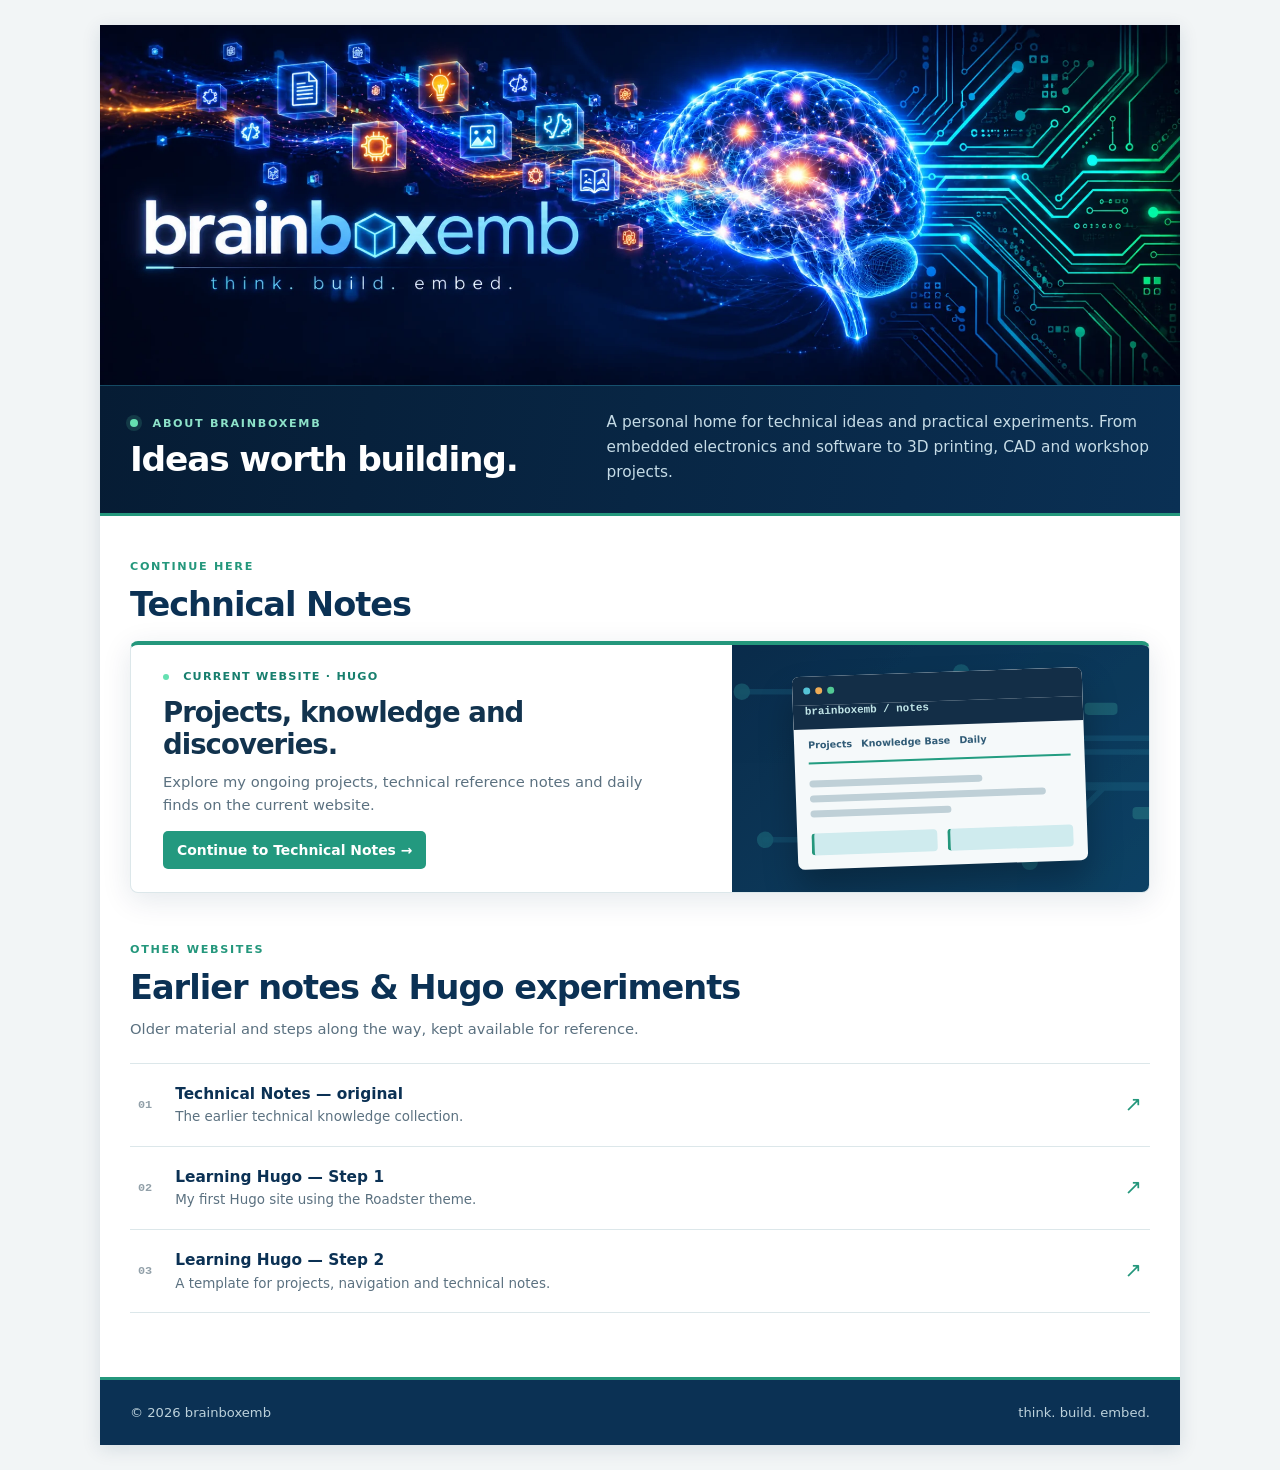
==== index.html @ 6b75731d "Use Hugo tagline words in landing footer" ====
<!doctype html>
<html lang="en">
<head>
  <meta charset="utf-8">
  <meta name="viewport" content="width=device-width, initial-scale=1">
  <meta name="theme-color" content="#071b30">
  <meta name="description" content="brainboxemb — a home for technical projects, experiments and notes about embedded electronics, software and DIY.">
  <title>brainboxemb — think. build. embed.</title>
  <link rel="icon" href="brand-mark.svg" type="image/svg+xml">
  <link rel="stylesheet" href="style.css">
</head>
<body>
  <a class="skip" href="#main">Skip to content</a>
  <div class="page-frame">
  <header class="masthead">
    <!-- The supplied Brainbox artwork already includes the wordmark and tagline. -->
    <div class="masthead__art">
      <img src="hero-brain.webp"
           alt="brainboxemb — think. build. embed. A glowing brain linked to electronics, digital ideas and circuit traces."
           width="2048" height="682">
    </div>
    <div class="hero-summary">
      <div class="shell hero-summary__inner">
        <div class="hero-summary__heading">
          <p class="eyebrow eyebrow--light"><span class="glow-dot" aria-hidden="true"></span> ABOUT BRAINBOXEMB</p>
          <h1>Ideas worth building.</h1>
        </div>
        <p class="hero-summary__intro">A personal home for technical ideas and practical experiments. From embedded electronics and software to 3D printing, CAD and workshop projects.</p>
      </div>
    </div>
  </header>

  <main id="main" class="shell main">
    <section class="main-site" aria-labelledby="notes-heading">
      <div class="section-heading">
        <p class="eyebrow">CONTINUE HERE</p>
        <h2 id="notes-heading">Technical Notes</h2>
      </div>
      <a class="feature" href="/notes/" aria-label="Continue to Technical Notes">
        <div class="feature__body">
          <span class="feature__tag"><span class="mini-dot"></span> CURRENT WEBSITE · HUGO</span>
          <h3>Projects, knowledge and discoveries.</h3>
          <p>Explore my ongoing projects, technical reference notes and daily finds on the current website.</p>
          <span class="feature__action">Continue to Technical Notes <span aria-hidden="true">→</span></span>
        </div>
        <div class="feature__art" aria-hidden="true">
          <div class="window">
            <span class="window__dots"><i></i><i></i><i></i></span>
            <span class="window__title">brainboxemb / notes</span>
            <div class="window__content">
              <div class="window__nav"><span>Projects</span><span>Knowledge Base</span><span>Daily</span></div>
              <div class="window__lines"><span></span><span></span><span></span></div>
              <div class="window__tiles"><i></i><i></i></div>
            </div>
          </div>
        </div>
      </a>
    </section>

    <section class="other-sites" aria-labelledby="others-heading">
      <div class="section-heading section-heading--compact">
        <p class="eyebrow">OTHER WEBSITES</p>
        <h2 id="others-heading">Earlier notes &amp; Hugo experiments</h2>
        <p>Older material and steps along the way, kept available for reference.</p>
      </div>
      <div class="other-list">
        <a href="/site.notes/" class="other-link"><span class="other-link__num">01</span><span class="other-link__copy"><strong>Technical Notes — original</strong><small>The earlier technical knowledge collection.</small></span><span class="other-link__arrow" aria-hidden="true">↗</span></a>
        <a href="/site.hugo-step001/" class="other-link"><span class="other-link__num">02</span><span class="other-link__copy"><strong>Learning Hugo — Step 1</strong><small>My first Hugo site using the Roadster theme.</small></span><span class="other-link__arrow" aria-hidden="true">↗</span></a>
        <a href="/site.hugo-step002/" class="other-link"><span class="other-link__num">03</span><span class="other-link__copy"><strong>Learning Hugo — Step 2</strong><small>A template for projects, navigation and technical notes.</small></span><span class="other-link__arrow" aria-hidden="true">↗</span></a>
      </div>
    </section>
  </main>
  <footer class="footer"><div class="shell footer__inner"><span>© 2026 brainboxemb</span><span class="footer__tagline"><span class="footer__think">think.</span> <span class="footer__build">build.</span> <span class="footer__embed">embed.</span></span></div></footer>
  </div><!-- /.page-frame -->
</body>
</html>
---- style.css ----
:root{--navy:#0b3154;--deep:#061d34;--green:#24977c;--cyan:#56d6ed;--text:#12334e;--muted:#5b7180;--line:#dce7ea}
*{box-sizing:border-box}html{scroll-behavior:smooth}body{margin:0;font:16px/1.6 system-ui,-apple-system,BlinkMacSystemFont,"Segoe UI",sans-serif;color:var(--text);background:#fff}a{color:inherit}a:focus-visible{outline:3px solid #e9a149;outline-offset:4px}.shell{width:min(1060px,calc(100% - 48px));margin:0 auto}.skip{position:absolute;top:-80px;left:12px;background:#fff;padding:8px 15px;z-index:9}.skip:focus{top:10px}
.masthead{position:relative;overflow:hidden;color:#fff;border-top:4px solid var(--green);border-bottom:4px solid var(--green);background:linear-gradient(90deg,rgba(4,23,42,.99),rgba(5,30,54,.92) 56%,rgba(8,41,71,.86)),url('header-boxes.svg') center/cover no-repeat,var(--deep)}
.masthead:before{content:"";position:absolute;inset:0;pointer-events:none;opacity:.42;background:url('header-circuit.svg') right center/auto 100% no-repeat}
.masthead .shell{position:relative}.brandline{display:flex;justify-content:space-between;align-items:center;gap:25px;padding:22px 0;border-bottom:1px solid #ffffff21}.brand{display:inline-flex;gap:15px;align-items:center;text-decoration:none}.brand__symbol{width:72px;height:72px}.brand__text{display:flex;flex-direction:column}.brand__name{font-size:clamp(1.65rem,3vw,2.2rem);font-weight:800;line-height:1.1;letter-spacing:-.05em}.brand__brain{color:#fff}.brand__box{color:#69d8f1}.brand__emb{color:#37abec}.brand__motto{display:flex;gap:12px;font-size:.72rem;letter-spacing:.08em;margin-top:7px}.brand__motto span:nth-child(1){color:#72c9ff}.brand__motto span:nth-child(2){color:#f4a84e}.brand__motto span:nth-child(3){color:#79deb8}.brandline__label{color:#a8d4df;letter-spacing:.1em;text-transform:uppercase;font-size:.7rem}
.hero{display:grid;grid-template-columns:minmax(0,1.4fr) minmax(190px,.6fr);gap:38px;min-height:300px;align-items:center;padding:48px 0 65px}.eyebrow{font-size:.7rem;font-weight:800;text-transform:uppercase;letter-spacing:.15em;color:var(--green);margin:0 0 9px}.eyebrow--light{color:#8de2c9}.glow-dot,.mini-dot{display:inline-block;width:8px;height:8px;border-radius:50%;background:#65e0b1;margin-right:9px;box-shadow:0 0 0 4px #65e0b125}.hero h1{font-size:clamp(2.7rem,5vw,4.5rem);line-height:1.12;letter-spacing:-.052em;margin:10px 0 20px}.hero h1 span{color:var(--cyan)}.hero__intro{max-width:620px;font-size:1.06rem;color:#c9dce5;margin:0 0 13px}.hero__note{color:#8cdcc7;margin:0}.hero__graphic{height:190px;border:1px solid #4b93a45c;border-radius:14px;position:relative;background:linear-gradient(125deg,#0d3558dd,#071f36bb),url('header-boxes.svg') center/cover no-repeat;box-shadow:0 0 44px #1ed6e115}.hero__graphic-frame{position:absolute;inset:15px;border:1px solid #62cfe555;border-radius:8px}.hero__graphic-label{position:absolute;bottom:25px;right:27px;font:700 .65rem monospace;letter-spacing:.15em;color:#89e4ee}
.main{padding:42px 0 64px}.section-heading{margin-bottom:16px}.section-heading h2{font-size:clamp(1.6rem,3vw,2.1rem);letter-spacing:-.03em;line-height:1.2;margin:0;color:var(--navy)}.section-heading p:last-child:not(.eyebrow){color:var(--muted);font-size:.92rem;margin:9px 0 0}
.feature{display:grid;grid-template-columns:59% 41%;min-height:210px;background:#fff;border:1px solid var(--line);border-top:4px solid var(--green);border-radius:8px;overflow:hidden;text-decoration:none;box-shadow:0 7px 30px #0b31541c;transition:transform .15s,box-shadow .15s}.feature:hover{transform:translateY(-3px);box-shadow:0 14px 32px #0b31542d}.feature__art{display:flex;align-items:center;justify-content:center;padding:18px;background:linear-gradient(140deg,#0a2c4b,#0d4265);position:relative;overflow:hidden}.feature__art:before{content:"";position:absolute;inset:0;background:url('header-circuit.svg') center/cover no-repeat;opacity:.28}.window{position:relative;width:100%;max-width:290px;background:#f5f9fa;border-radius:7px;overflow:hidden;box-shadow:0 20px 34px #0004;transform:rotate(-2deg)}.window__dots{display:flex;gap:5px;padding:11px;background:#132e47}.window__dots i{width:7px;height:7px;background:#55c3d6;border-radius:50%}.window__dots i:nth-child(2){background:#eeac56}.window__dots i:nth-child(3){background:#52c994}.window__title{display:block;color:#c2e6e8;font:600 .68rem monospace;background:#132e47;padding:0 12px 12px}.window__content{padding:8px 14px 14px}.window__nav{display:flex;gap:9px;font-size:.6rem;color:#315c77;font-weight:700;border-bottom:2px solid #239d81;padding-bottom:10px}.window__lines{padding:8px 0}.window__lines span{display:block;height:7px;background:#bfd0d7;border-radius:5px;margin:8px 0}.window__lines span:nth-child(1){width:66%}.window__lines span:nth-child(2){width:90%}.window__lines span:nth-child(3){width:54%}.window__tiles{display:flex;gap:10px}.window__tiles i{height:22px;width:50%;background:#cfebee;border-left:3px solid #24977c;border-radius:4px}
.feature__body{display:flex;flex-direction:column;justify-content:center;align-items:flex-start;padding:23px 32px}.feature__tag{font-size:.7rem;font-weight:800;letter-spacing:.11em;color:#187f6e}.feature__tag .mini-dot{width:6px;height:6px;box-shadow:none}.feature__body h3{font-size:clamp(1.32rem,2.15vw,1.76rem);line-height:1.18;letter-spacing:-.035em;margin:10px 0 9px}.feature__body p{max-width:510px;margin:0 0 14px;color:var(--muted);font-size:.92rem}.feature__action{background:#23997f;color:white;padding:8px 14px;border-radius:5px;font-weight:750;font-size:.87rem}.feature:hover .feature__action{background:#147461}
.other-sites{margin-top:48px}.section-heading--compact{margin-bottom:22px}.other-list{border-top:1px solid var(--line)}.other-link{display:flex;align-items:center;gap:23px;padding:18px 8px;text-decoration:none;border-bottom:1px solid var(--line)}.other-link:hover{background:#f2f9f8}.other-link__num{color:#92a0a9;font:700 .74rem monospace}.other-link__copy{display:flex;flex-direction:column;flex:1}.other-link__copy strong{font-size:.96rem;color:#0b3154}.other-link__copy small{font-size:.84rem;color:var(--muted)}.other-link__arrow{font-size:1.3rem;color:var(--green)}
.footer{background:var(--navy);border-top:3px solid var(--green);color:#bcd1db}.footer__inner{display:flex;justify-content:space-between;gap:20px;padding:22px 0;font-size:.82rem}.footer b{color:#f4aa51}
@media(max-width:760px){.hero{grid-template-columns:1fr}.hero__graphic{display:none}.brandline__label{display:none}.feature{grid-template-columns:1fr}.feature__art{min-height:155px}.feature__body{padding:24px}.main{padding-top:34px}.other-sites{margin-top:45px}}
@media(max-width:480px){.shell{width:calc(100% - 32px)}.brand__symbol{width:56px;height:56px}.brand__name{font-size:1.62rem}.brand__motto{font-size:.65rem}.hero{min-height:auto;padding:45px 0 50px}.hero h1{font-size:2.7rem}.hero__intro{font-size:.96rem}.feature__body h3{font-size:1.55rem}.footer__inner{flex-wrap:wrap}}
@media(prefers-reduced-motion:reduce){html{scroll-behavior:auto}.feature{transition:none}}

/* 2026-10-31 — use the complete brain + electronics artwork as the site banner.
   Its wordmark and tagline are part of the artwork: do not put a second logo
   or heading over it. Preserve the original aspect ratio at all widths. */
.masthead {
  background: #04172e;
  border-top: 0;
  border-bottom: 3px solid var(--green);
}
.masthead::before { content: none; }
.masthead__art { width: 100%; background: #04172e; }
.masthead__art img {
  display: block;
  width: 100%;
  height: auto;
}
.hero-summary {
  background: linear-gradient(100deg,#061c34 0%,#0a3054 100%);
  border-top: 1px solid #3bc0da46;
}
.hero-summary__inner {
  display: grid;
  grid-template-columns: minmax(260px,.9fr) minmax(0,1.1fr);
  gap: 32px;
  align-items: center;
  padding-top: 24px;
  padding-bottom: 27px;
}
.hero-summary .eyebrow { margin-bottom: 7px; }
.hero-summary h1 {
  color: white;
  font-size: clamp(1.55rem,2.8vw,2.15rem);
  line-height: 1.2;
  letter-spacing: -.035em;
  margin: 0;
}
.hero-summary__intro {
  color: #c5dbe6;
  font-size: .96rem;
  line-height: 1.65;
  margin: 0;
}
@media(max-width:760px) {
  .hero-summary__inner {
    grid-template-columns: 1fr;
    gap: 11px;
    padding-top: 22px;
    padding-bottom: 24px;
  }
}

/* Align the landing page with the centered, fixed-width Hugo Notes layout.
   Keep the original artwork's 3:1 proportions without cropping its text or brain. */
body { background: #f2f5f6; }
.page-frame {
  width: 100%;
  max-width: 1080px;
  margin: 25px auto;
  background: #fff;
  box-shadow: 0 4px 18px rgba(11, 49, 84, .12);
}
.page-frame .shell {
  width: calc(100% - 60px);
  max-width: 1020px;
}
@media screen and (max-width: 1475px) {
  .page-frame { width: 95%; }
}
@media screen and (max-width: 900px) {
  .page-frame { width: 100%; margin: 0 auto; box-shadow: none; }
}
@media screen and (max-width: 480px) {
  .page-frame .shell { width: calc(100% - 32px); }
}
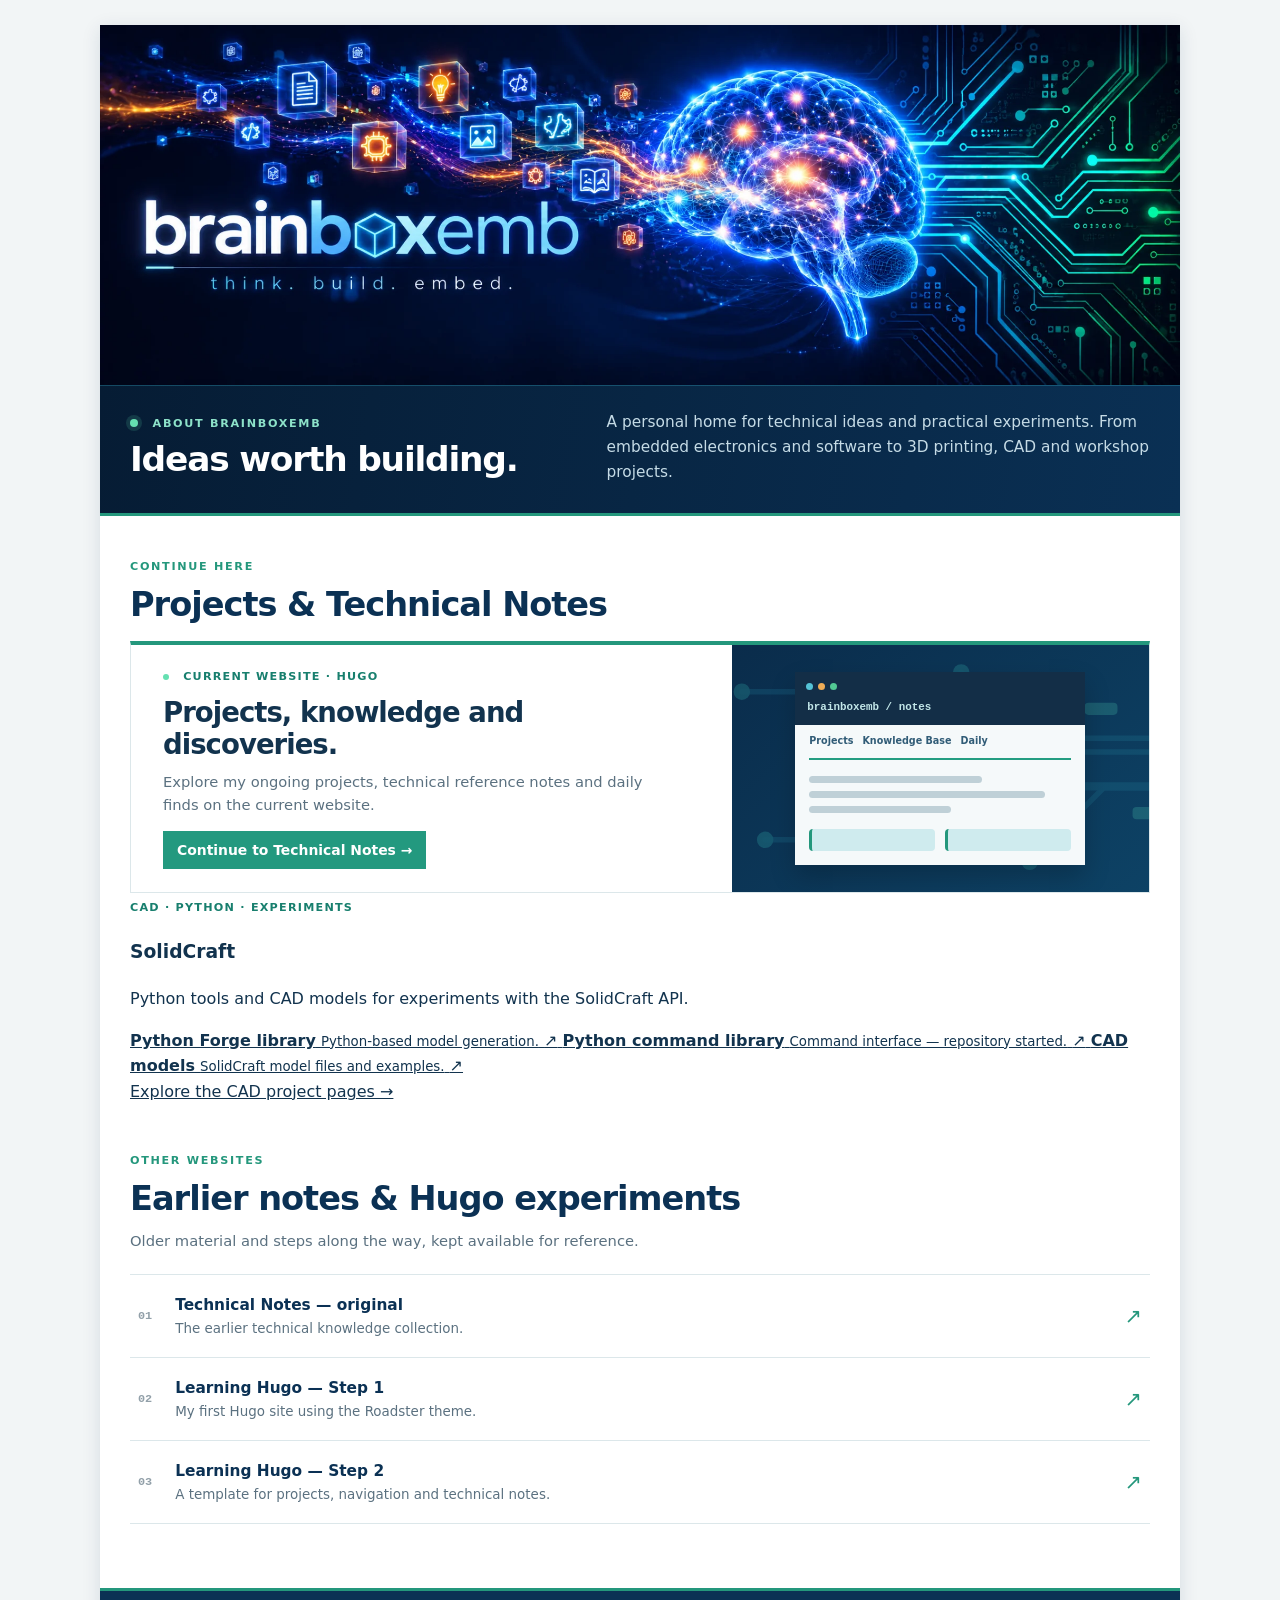
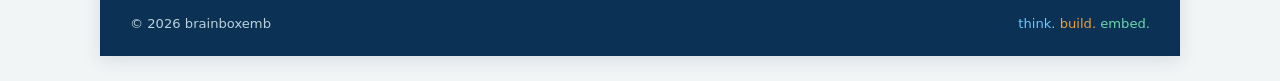
==== commit 1949acbc: "Add SolidCraft repository links to landing page" ====
--- a/index.html
+++ b/index.html
@@ -31,11 +31,12 @@
   </header>
 
   <main id="main" class="shell main">
-    <section class="main-site" aria-labelledby="notes-heading">
+    <section class="main-site" aria-labelledby="destinations-heading">
       <div class="section-heading">
         <p class="eyebrow">CONTINUE HERE</p>
-        <h2 id="notes-heading">Technical Notes</h2>
+        <h2 id="destinations-heading">Projects &amp; Technical Notes</h2>
       </div>
+      <div class="primary-links">
       <a class="feature" href="/notes/" aria-label="Continue to Technical Notes">
         <div class="feature__body">
           <span class="feature__tag"><span class="mini-dot"></span> CURRENT WEBSITE · HUGO</span>
@@ -55,6 +56,34 @@
           </div>
         </div>
       </a>
+      <section class="solidcraft-card" aria-labelledby="solidcraft-heading">
+        <div class="solidcraft-card__intro">
+          <span class="feature__tag">CAD · PYTHON · EXPERIMENTS</span>
+          <h3 id="solidcraft-heading">SolidCraft</h3>
+          <p>Python tools and CAD models for experiments with the SolidCraft API.</p>
+        </div>
+        <nav class="solidcraft-links" aria-label="SolidCraft repositories">
+          <a href="https://github.com/brainboxemb/lib.py.solidcraft.forge">
+            <strong>Python Forge library</strong>
+            <small>Python-based model generation.</small>
+            <span aria-hidden="true">↗</span>
+          </a>
+          <a href="https://github.com/brainboxemb/lib.py.solidcraft.cmd">
+            <strong>Python command library</strong>
+            <small>Command interface — repository started.</small>
+            <span aria-hidden="true">↗</span>
+          </a>
+          <a href="https://github.com/brainboxemb/2026-011-02.cad.solidcraft">
+            <strong>CAD models</strong>
+            <small>SolidCraft model files and examples.</small>
+            <span aria-hidden="true">↗</span>
+          </a>
+        </nav>
+        <a class="solidcraft-card__pages" href="/2026-011-02.cad.solidcraft/">
+          Explore the CAD project pages <span aria-hidden="true">→</span>
+        </a>
+      </section>
+      </div>
     </section>
 
     <section class="other-sites" aria-labelledby="others-heading">
--- a/style.css
+++ b/style.css
@@ -5,10 +5,10 @@
 .masthead .shell{position:relative}.brandline{display:flex;justify-content:space-between;align-items:center;gap:25px;padding:22px 0;border-bottom:1px solid #ffffff21}.brand{display:inline-flex;gap:15px;align-items:center;text-decoration:none}.brand__symbol{width:72px;height:72px}.brand__text{display:flex;flex-direction:column}.brand__name{font-size:clamp(1.65rem,3vw,2.2rem);font-weight:800;line-height:1.1;letter-spacing:-.05em}.brand__brain{color:#fff}.brand__box{color:#69d8f1}.brand__emb{color:#37abec}.brand__motto{display:flex;gap:12px;font-size:.72rem;letter-spacing:.08em;margin-top:7px}.brand__motto span:nth-child(1){color:#72c9ff}.brand__motto span:nth-child(2){color:#f4a84e}.brand__motto span:nth-child(3){color:#79deb8}.brandline__label{color:#a8d4df;letter-spacing:.1em;text-transform:uppercase;font-size:.7rem}
 .hero{display:grid;grid-template-columns:minmax(0,1.4fr) minmax(190px,.6fr);gap:38px;min-height:300px;align-items:center;padding:48px 0 65px}.eyebrow{font-size:.7rem;font-weight:800;text-transform:uppercase;letter-spacing:.15em;color:var(--green);margin:0 0 9px}.eyebrow--light{color:#8de2c9}.glow-dot,.mini-dot{display:inline-block;width:8px;height:8px;border-radius:50%;background:#65e0b1;margin-right:9px;box-shadow:0 0 0 4px #65e0b125}.hero h1{font-size:clamp(2.7rem,5vw,4.5rem);line-height:1.12;letter-spacing:-.052em;margin:10px 0 20px}.hero h1 span{color:var(--cyan)}.hero__intro{max-width:620px;font-size:1.06rem;color:#c9dce5;margin:0 0 13px}.hero__note{color:#8cdcc7;margin:0}.hero__graphic{height:190px;border:1px solid #4b93a45c;border-radius:14px;position:relative;background:linear-gradient(125deg,#0d3558dd,#071f36bb),url('header-boxes.svg') center/cover no-repeat;box-shadow:0 0 44px #1ed6e115}.hero__graphic-frame{position:absolute;inset:15px;border:1px solid #62cfe555;border-radius:8px}.hero__graphic-label{position:absolute;bottom:25px;right:27px;font:700 .65rem monospace;letter-spacing:.15em;color:#89e4ee}
 .main{padding:42px 0 64px}.section-heading{margin-bottom:16px}.section-heading h2{font-size:clamp(1.6rem,3vw,2.1rem);letter-spacing:-.03em;line-height:1.2;margin:0;color:var(--navy)}.section-heading p:last-child:not(.eyebrow){color:var(--muted);font-size:.92rem;margin:9px 0 0}
-.feature{display:grid;grid-template-columns:59% 41%;min-height:210px;background:#fff;border:1px solid var(--line);border-top:4px solid var(--green);border-radius:8px;overflow:hidden;text-decoration:none;box-shadow:0 7px 30px #0b31541c;transition:transform .15s,box-shadow .15s}.feature:hover{transform:translateY(-3px);box-shadow:0 14px 32px #0b31542d}.feature__art{display:flex;align-items:center;justify-content:center;padding:18px;background:linear-gradient(140deg,#0a2c4b,#0d4265);position:relative;overflow:hidden}.feature__art:before{content:"";position:absolute;inset:0;background:url('header-circuit.svg') center/cover no-repeat;opacity:.28}.window{position:relative;width:100%;max-width:290px;background:#f5f9fa;border-radius:7px;overflow:hidden;box-shadow:0 20px 34px #0004;transform:rotate(-2deg)}.window__dots{display:flex;gap:5px;padding:11px;background:#132e47}.window__dots i{width:7px;height:7px;background:#55c3d6;border-radius:50%}.window__dots i:nth-child(2){background:#eeac56}.window__dots i:nth-child(3){background:#52c994}.window__title{display:block;color:#c2e6e8;font:600 .68rem monospace;background:#132e47;padding:0 12px 12px}.window__content{padding:8px 14px 14px}.window__nav{display:flex;gap:9px;font-size:.6rem;color:#315c77;font-weight:700;border-bottom:2px solid #239d81;padding-bottom:10px}.window__lines{padding:8px 0}.window__lines span{display:block;height:7px;background:#bfd0d7;border-radius:5px;margin:8px 0}.window__lines span:nth-child(1){width:66%}.window__lines span:nth-child(2){width:90%}.window__lines span:nth-child(3){width:54%}.window__tiles{display:flex;gap:10px}.window__tiles i{height:22px;width:50%;background:#cfebee;border-left:3px solid #24977c;border-radius:4px}
-.feature__body{display:flex;flex-direction:column;justify-content:center;align-items:flex-start;padding:23px 32px}.feature__tag{font-size:.7rem;font-weight:800;letter-spacing:.11em;color:#187f6e}.feature__tag .mini-dot{width:6px;height:6px;box-shadow:none}.feature__body h3{font-size:clamp(1.32rem,2.15vw,1.76rem);line-height:1.18;letter-spacing:-.035em;margin:10px 0 9px}.feature__body p{max-width:510px;margin:0 0 14px;color:var(--muted);font-size:.92rem}.feature__action{background:#23997f;color:white;padding:8px 14px;border-radius:5px;font-weight:750;font-size:.87rem}.feature:hover .feature__action{background:#147461}
+.feature{display:grid;grid-template-columns:59% 41%;min-height:210px;background:#fff;border:1px solid var(--line);border-top:4px solid var(--green);border-radius:0;overflow:hidden;text-decoration:none;box-shadow:none}.feature__art{display:flex;align-items:center;justify-content:center;padding:18px;background:linear-gradient(140deg,#0a2c4b,#0d4265);position:relative;overflow:hidden}.feature__art:before{content:"";position:absolute;inset:0;background:url('header-circuit.svg') center/cover no-repeat;opacity:.28}.window{position:relative;width:100%;max-width:290px;background:#f5f9fa;border-radius:0;overflow:hidden;box-shadow:0 12px 24px #0003}.window__dots{display:flex;gap:5px;padding:11px;background:#132e47}.window__dots i{width:7px;height:7px;background:#55c3d6;border-radius:50%}.window__dots i:nth-child(2){background:#eeac56}.window__dots i:nth-child(3){background:#52c994}.window__title{display:block;color:#c2e6e8;font:600 .68rem monospace;background:#132e47;padding:0 12px 12px}.window__content{padding:8px 14px 14px}.window__nav{display:flex;gap:9px;font-size:.6rem;color:#315c77;font-weight:700;border-bottom:2px solid #239d81;padding-bottom:10px}.window__lines{padding:8px 0}.window__lines span{display:block;height:7px;background:#bfd0d7;border-radius:5px;margin:8px 0}.window__lines span:nth-child(1){width:66%}.window__lines span:nth-child(2){width:90%}.window__lines span:nth-child(3){width:54%}.window__tiles{display:flex;gap:10px}.window__tiles i{height:22px;width:50%;background:#cfebee;border-left:3px solid #24977c;border-radius:4px}
+.feature__body{display:flex;flex-direction:column;justify-content:center;align-items:flex-start;padding:23px 32px}.feature__tag{font-size:.7rem;font-weight:800;letter-spacing:.11em;color:#187f6e}.feature__tag .mini-dot{width:6px;height:6px;box-shadow:none}.feature__body h3{font-size:clamp(1.32rem,2.15vw,1.76rem);line-height:1.18;letter-spacing:-.035em;margin:10px 0 9px}.feature__body p{max-width:510px;margin:0 0 14px;color:var(--muted);font-size:.92rem}.feature__action{background:#23997f;color:white;padding:8px 14px;border-radius:0;font-weight:750;font-size:.87rem}.feature:hover .feature__action{background:#147461}
 .other-sites{margin-top:48px}.section-heading--compact{margin-bottom:22px}.other-list{border-top:1px solid var(--line)}.other-link{display:flex;align-items:center;gap:23px;padding:18px 8px;text-decoration:none;border-bottom:1px solid var(--line)}.other-link:hover{background:#f2f9f8}.other-link__num{color:#92a0a9;font:700 .74rem monospace}.other-link__copy{display:flex;flex-direction:column;flex:1}.other-link__copy strong{font-size:.96rem;color:#0b3154}.other-link__copy small{font-size:.84rem;color:var(--muted)}.other-link__arrow{font-size:1.3rem;color:var(--green)}
-.footer{background:var(--navy);border-top:3px solid var(--green);color:#bcd1db}.footer__inner{display:flex;justify-content:space-between;gap:20px;padding:22px 0;font-size:.82rem}.footer b{color:#f4aa51}
+.footer{background:var(--navy);border-top:3px solid var(--green);color:#bcd1db}.footer__inner{display:flex;justify-content:space-between;gap:20px;padding:22px 0;font-size:.82rem}.footer__think{color:#67c9ff}.footer__build{color:#f0a03a}.footer__embed{color:#69d8ad}
 @media(max-width:760px){.hero{grid-template-columns:1fr}.hero__graphic{display:none}.brandline__label{display:none}.feature{grid-template-columns:1fr}.feature__art{min-height:155px}.feature__body{padding:24px}.main{padding-top:34px}.other-sites{margin-top:45px}}
 @media(max-width:480px){.shell{width:calc(100% - 32px)}.brand__symbol{width:56px;height:56px}.brand__name{font-size:1.62rem}.brand__motto{font-size:.65rem}.hero{min-height:auto;padding:45px 0 50px}.hero h1{font-size:2.7rem}.hero__intro{font-size:.96rem}.feature__body h3{font-size:1.55rem}.footer__inner{flex-wrap:wrap}}
 @media(prefers-reduced-motion:reduce){html{scroll-behavior:auto}.feature{transition:none}}
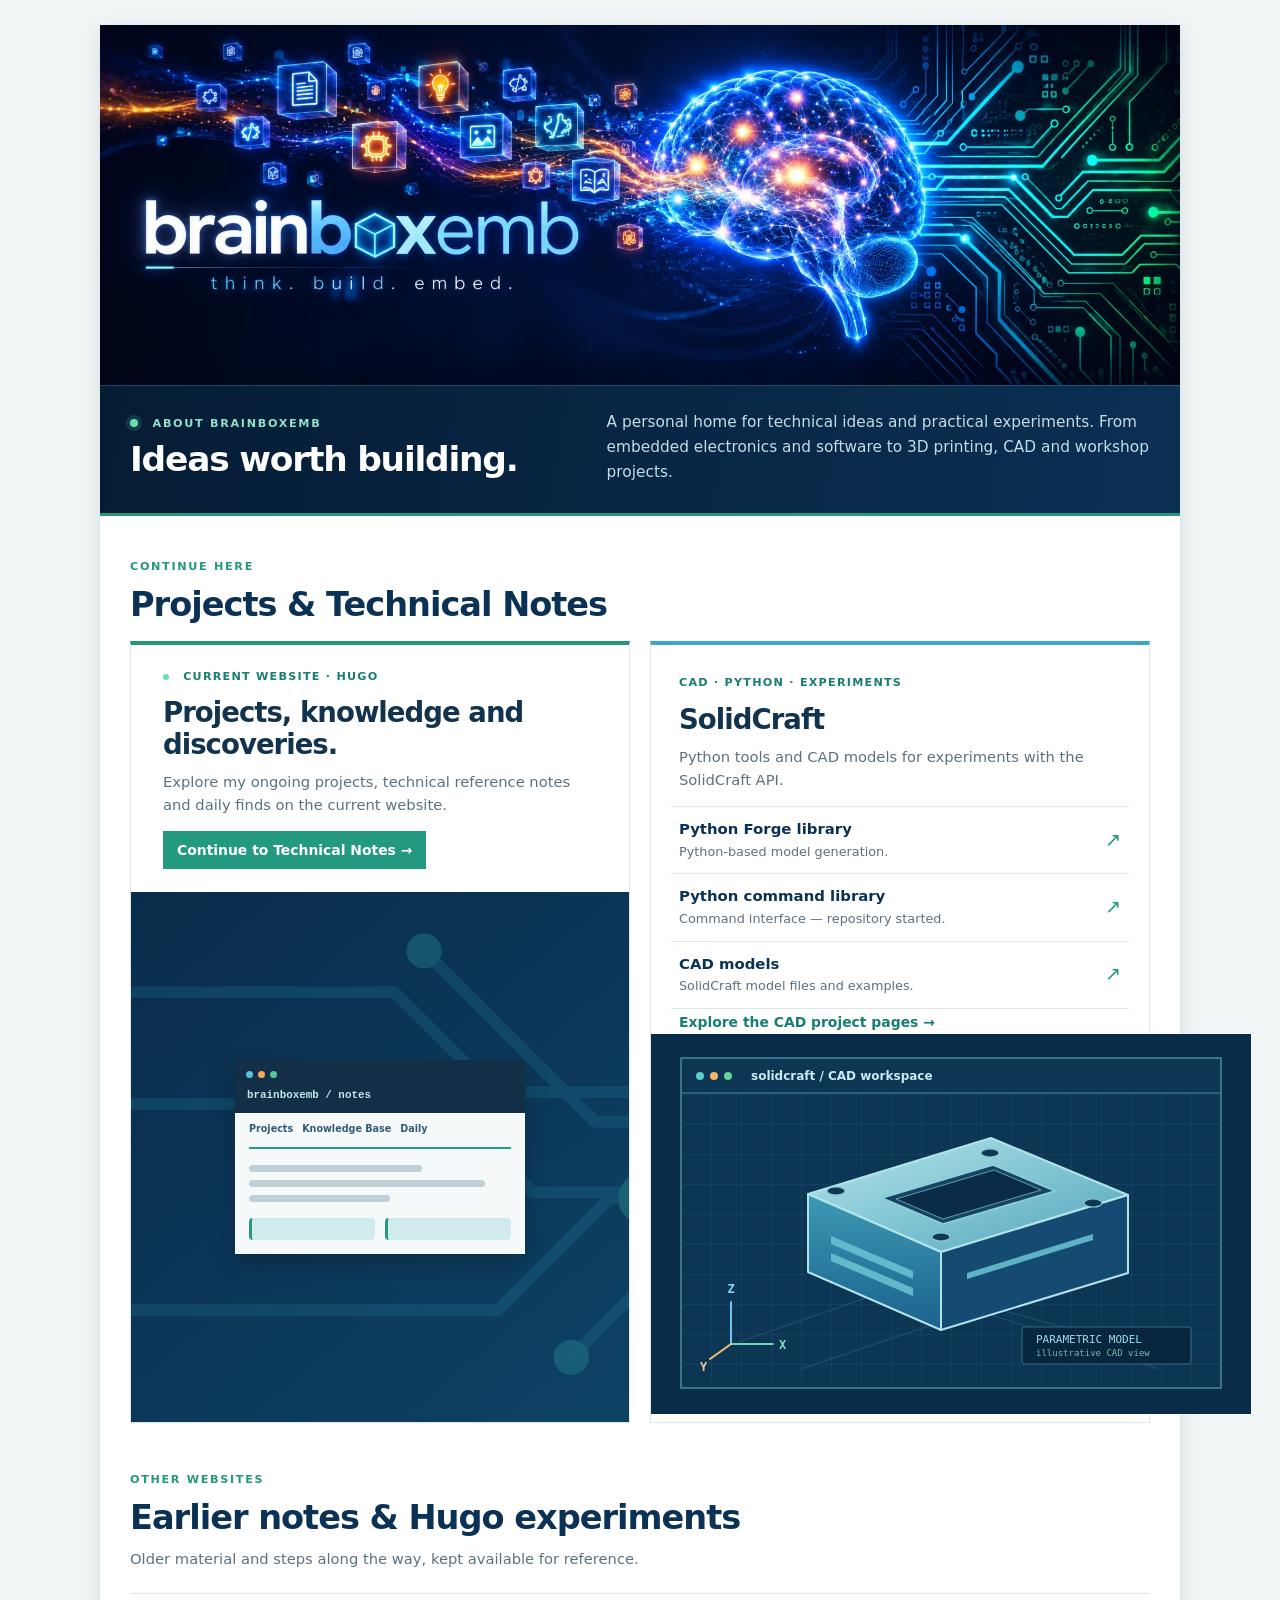
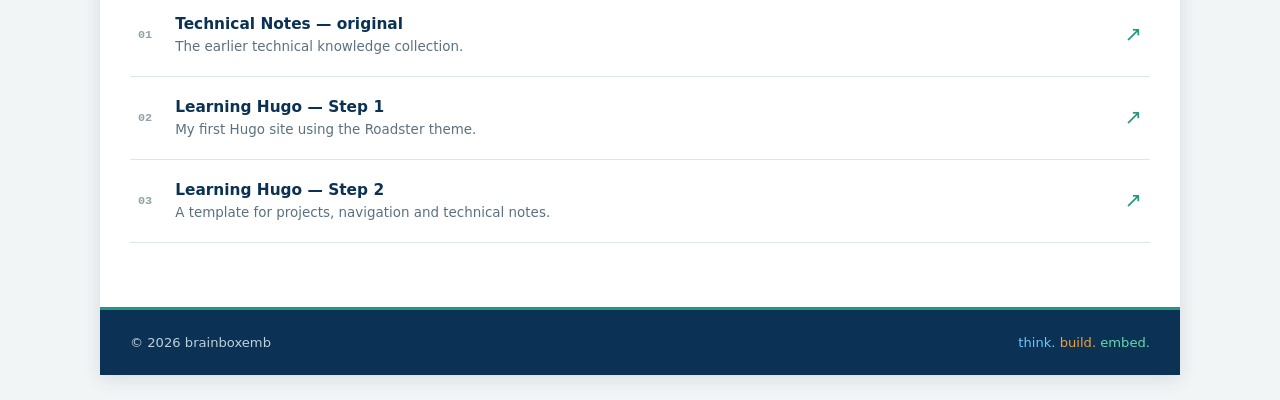
==== commit e6fe5738: "Stack Notes and SolidCraft destinations with a CAD image" ====
--- a/index.html
+++ b/index.html
@@ -57,7 +57,8 @@
         </div>
       </a>
       <section class="solidcraft-card" aria-labelledby="solidcraft-heading">
-        <div class="solidcraft-card__intro">
+        <div class="solidcraft-card__content">
+          <div class="solidcraft-card__intro">
           <span class="feature__tag">CAD · PYTHON · EXPERIMENTS</span>
           <h3 id="solidcraft-heading">SolidCraft</h3>
           <p>Python tools and CAD models for experiments with the SolidCraft API.</p>
@@ -82,6 +83,11 @@
         <a class="solidcraft-card__pages" href="/2026-011-02.cad.solidcraft/">
           Explore the CAD project pages <span aria-hidden="true">→</span>
         </a>
+        </div>
+        <div class="solidcraft-card__visual">
+          <img src="solidcraft-preview.svg" width="600" height="380"
+               alt="Illustration of a SolidCraft CAD workspace with a three-dimensional enclosure model." loading="lazy">
+        </div>
       </section>
       </div>
     </section>
--- a/style.css
+++ b/style.css
@@ -86,3 +86,72 @@
 @media screen and (max-width: 480px) {
   .page-frame .shell { width: calc(100% - 32px); }
 }
+
+
+/* Put the main Notes site and SolidCraft projects side by side. */
+.primary-links {
+  display: grid;
+  grid-template-columns: repeat(2,minmax(0,1fr));
+  gap: 20px;
+  align-items: stretch;
+}
+.primary-links .feature {
+  grid-template-columns: 1fr;
+  grid-template-rows: auto minmax(155px,1fr);
+  min-height: 0;
+}
+.primary-links .feature__body { min-height: 228px; }
+.primary-links .feature__art { min-height: 155px; }
+.solidcraft-card {
+  display: flex;
+  flex-direction: column;
+  min-width: 0;
+  border: 1px solid var(--line);
+  border-top: 4px solid #37a9c7;
+  background: #fff;
+}
+.solidcraft-card__intro { padding: 23px 28px 14px; }
+.solidcraft-card__intro h3 {
+  font-size: clamp(1.32rem,2.15vw,1.76rem);
+  letter-spacing: -.035em;
+  line-height: 1.18;
+  margin: 10px 0 9px;
+}
+.solidcraft-card__intro p {
+  margin: 0;
+  color: var(--muted);
+  font-size: .92rem;
+}
+.solidcraft-links { display: flex; flex-direction: column; padding: 0 20px; }
+.solidcraft-links a {
+  display: grid;
+  grid-template-columns: 1fr auto;
+  gap: 0 10px;
+  padding: 11px 8px;
+  border-bottom: 1px solid var(--line);
+  text-decoration: none;
+}
+.solidcraft-links a:first-child { border-top: 1px solid var(--line); }
+.solidcraft-links a:hover, .solidcraft-links a:focus-visible { background: #f2f9f8; }
+.solidcraft-links strong { font-size: .93rem; color: var(--navy); }
+.solidcraft-links small { grid-column: 1; font-size: .8rem; color: var(--muted); }
+.solidcraft-links a span { grid-column: 2; grid-row: 1 / span 2; align-self: center; color: var(--green); font-size: 1.2rem; }
+.solidcraft-card__pages {
+  margin: auto 28px 23px;
+  padding-top: 14px;
+  font-weight: 750;
+  font-size: .87rem;
+  color: #187f6e;
+  text-decoration: none;
+}
+.solidcraft-card__pages:hover { text-decoration: underline; }
+@media(max-width:760px) {
+  .primary-links { grid-template-columns: 1fr; }
+  .primary-links .feature { grid-template-columns: 1fr; }
+  .primary-links .feature__art { min-height: 155px; }
+}
+@media(max-width:480px) {
+  .solidcraft-card__intro { padding: 23px 24px 14px; }
+  .solidcraft-links { padding: 0 16px; }
+  .solidcraft-card__pages { margin-left: 24px; margin-right: 24px; }
+}
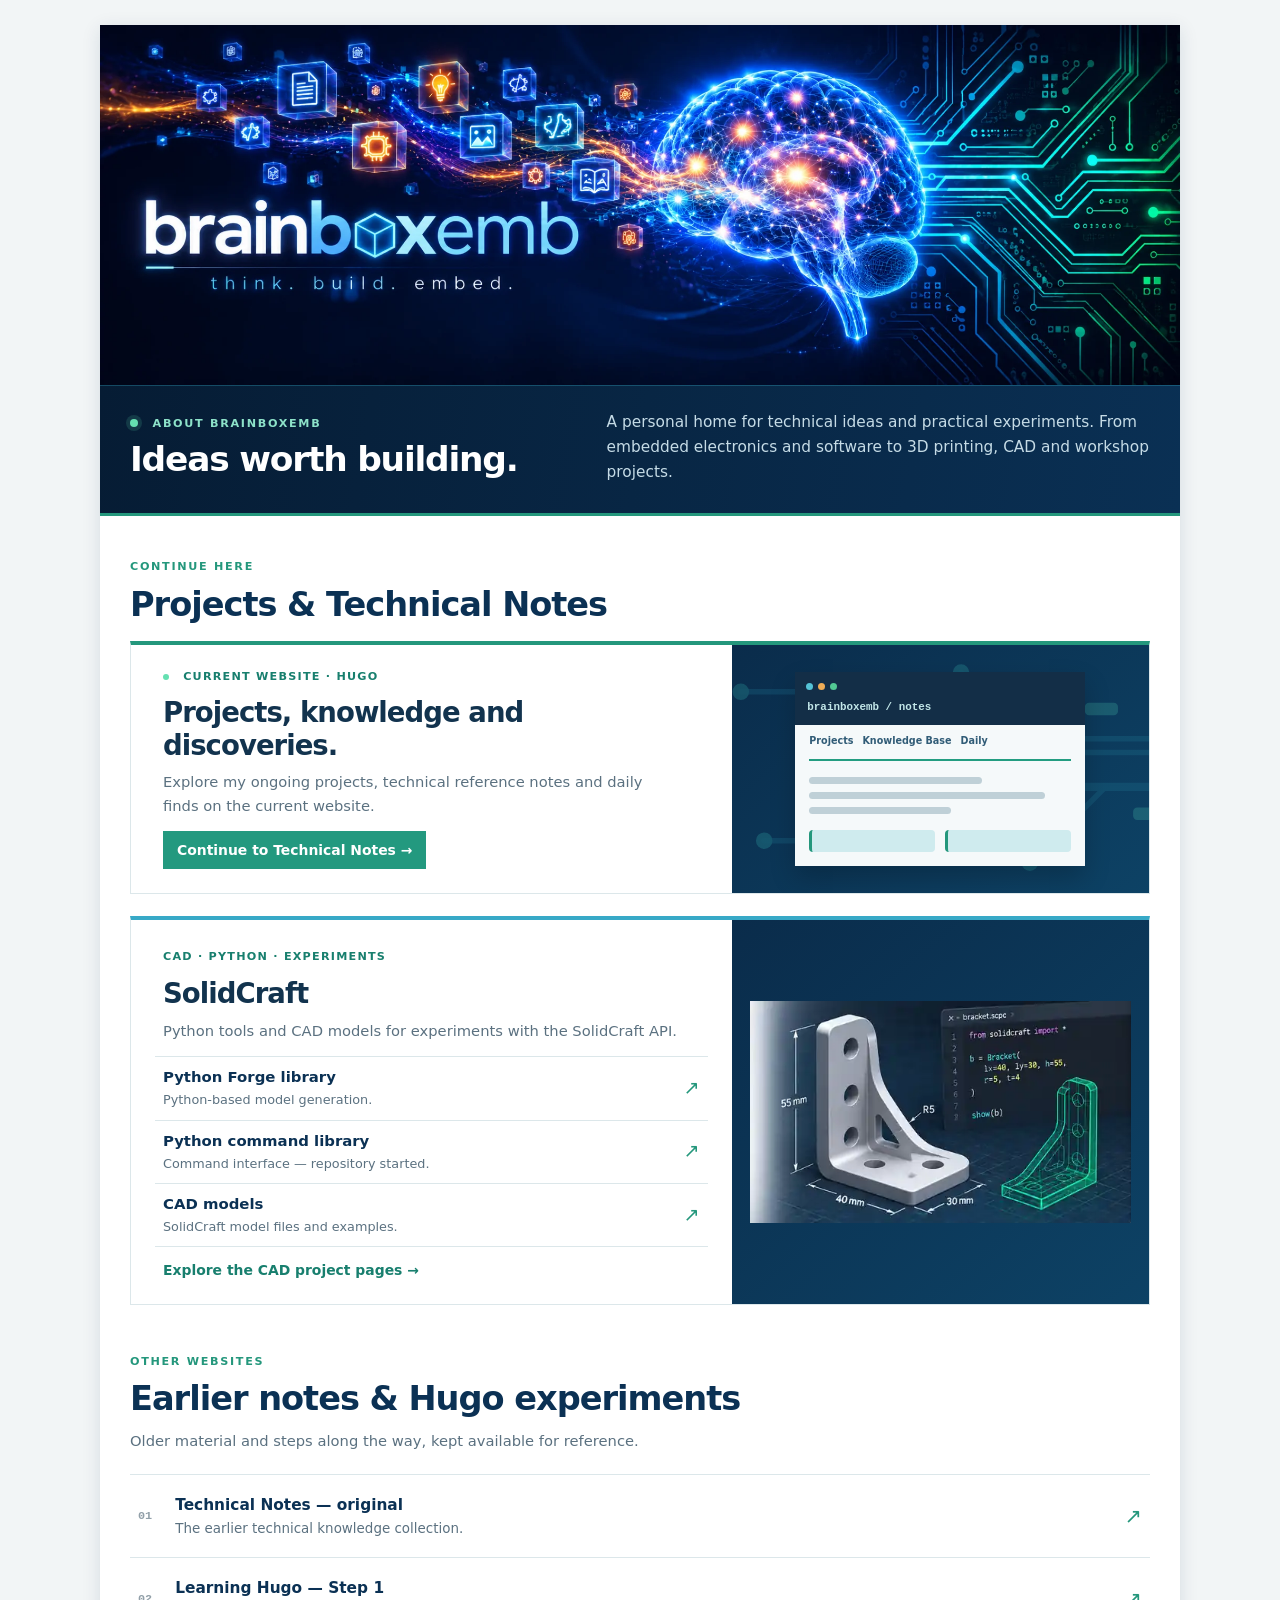
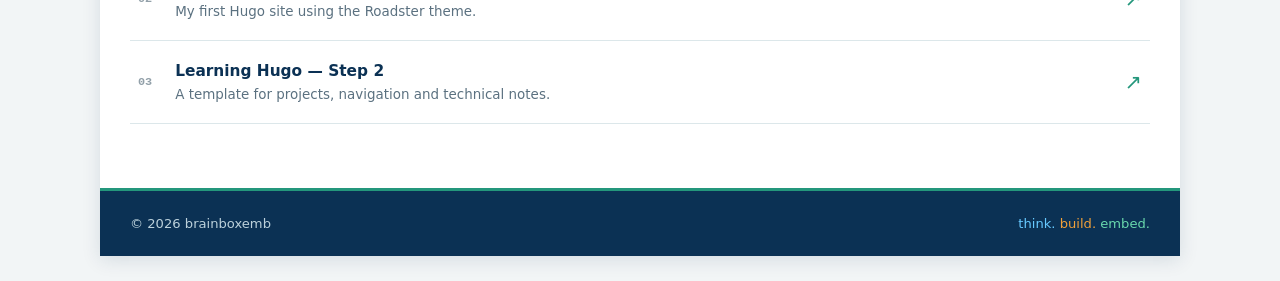
==== commit fbd454c5: "Show detailed SolidCraft bracket render on homepage" ====
--- a/index.html
+++ b/index.html
@@ -85,8 +85,8 @@
         </a>
         </div>
         <div class="solidcraft-card__visual">
-          <img src="solidcraft-preview.svg" width="600" height="380"
-               alt="Illustration of a SolidCraft CAD workspace with a three-dimensional enclosure model." loading="lazy">
+          <img src="solidcraft-cad.webp" width="500" height="291"
+               alt="Concept illustration of a CAD corner bracket, dimension guides, wireframe and Python scripting." loading="lazy">
         </div>
       </section>
       </div>
--- a/style.css
+++ b/style.css
@@ -88,29 +88,32 @@
 }
 
 
-/* Put the main Notes site and SolidCraft projects side by side. */
+/* Two full-width destinations: Technical Notes first, SolidCraft below. */
 .primary-links {
-  display: grid;
-  grid-template-columns: repeat(2,minmax(0,1fr));
-  gap: 20px;
-  align-items: stretch;
+  display: flex;
+  flex-direction: column;
+  gap: 22px;
 }
 .primary-links .feature {
-  grid-template-columns: 1fr;
-  grid-template-rows: auto minmax(155px,1fr);
-  min-height: 0;
+  grid-template-columns: minmax(0,59%) minmax(0,41%);
+  min-height: 248px;
 }
-.primary-links .feature__body { min-height: 228px; }
-.primary-links .feature__art { min-height: 155px; }
+.primary-links .feature__body { min-height: 0; }
+.primary-links .feature__art { min-height: 248px; }
 .solidcraft-card {
-  display: flex;
-  flex-direction: column;
-  min-width: 0;
+  display: grid;
+  grid-template-columns: minmax(0,59%) minmax(0,41%);
+  min-height: 308px;
   border: 1px solid var(--line);
   border-top: 4px solid #37a9c7;
   background: #fff;
 }
-.solidcraft-card__intro { padding: 23px 28px 14px; }
+.solidcraft-card__content {
+  min-width: 0;
+  display: flex;
+  flex-direction: column;
+}
+.solidcraft-card__intro { padding: 22px 32px 14px; }
 .solidcraft-card__intro h3 {
   font-size: clamp(1.32rem,2.15vw,1.76rem);
   letter-spacing: -.035em;
@@ -122,12 +125,16 @@
   color: var(--muted);
   font-size: .92rem;
 }
-.solidcraft-links { display: flex; flex-direction: column; padding: 0 20px; }
+.solidcraft-links {
+  display: flex;
+  flex-direction: column;
+  padding: 0 24px;
+}
 .solidcraft-links a {
   display: grid;
   grid-template-columns: 1fr auto;
   gap: 0 10px;
-  padding: 11px 8px;
+  padding: 9px 8px;
   border-bottom: 1px solid var(--line);
   text-decoration: none;
 }
@@ -135,20 +142,41 @@
 .solidcraft-links a:hover, .solidcraft-links a:focus-visible { background: #f2f9f8; }
 .solidcraft-links strong { font-size: .93rem; color: var(--navy); }
 .solidcraft-links small { grid-column: 1; font-size: .8rem; color: var(--muted); }
-.solidcraft-links a span { grid-column: 2; grid-row: 1 / span 2; align-self: center; color: var(--green); font-size: 1.2rem; }
+.solidcraft-links a span {
+  grid-column: 2;
+  grid-row: 1 / span 2;
+  align-self: center;
+  color: var(--green);
+  font-size: 1.2rem;
+}
 .solidcraft-card__pages {
-  margin: auto 28px 23px;
-  padding-top: 14px;
+  margin: auto 32px 22px;
+  padding-top: 12px;
   font-weight: 750;
   font-size: .87rem;
   color: #187f6e;
   text-decoration: none;
 }
 .solidcraft-card__pages:hover { text-decoration: underline; }
+.solidcraft-card__visual {
+  display: flex;
+  align-items: center;
+  justify-content: center;
+  min-width: 0;
+  min-height: 270px;
+  padding: 18px;
+  background: linear-gradient(140deg,#0a2c4b,#0d4265);
+}
+.solidcraft-card__visual img {
+  display: block;
+  width: 100%;
+  max-width: 540px;
+  height: auto;
+}
 @media(max-width:760px) {
-  .primary-links { grid-template-columns: 1fr; }
-  .primary-links .feature { grid-template-columns: 1fr; }
-  .primary-links .feature__art { min-height: 155px; }
+  .primary-links .feature, .solidcraft-card { grid-template-columns: 1fr; }
+  .primary-links .feature__art { min-height: 175px; }
+  .solidcraft-card__visual { min-height: 180px; }
 }
 @media(max-width:480px) {
   .solidcraft-card__intro { padding: 23px 24px 14px; }
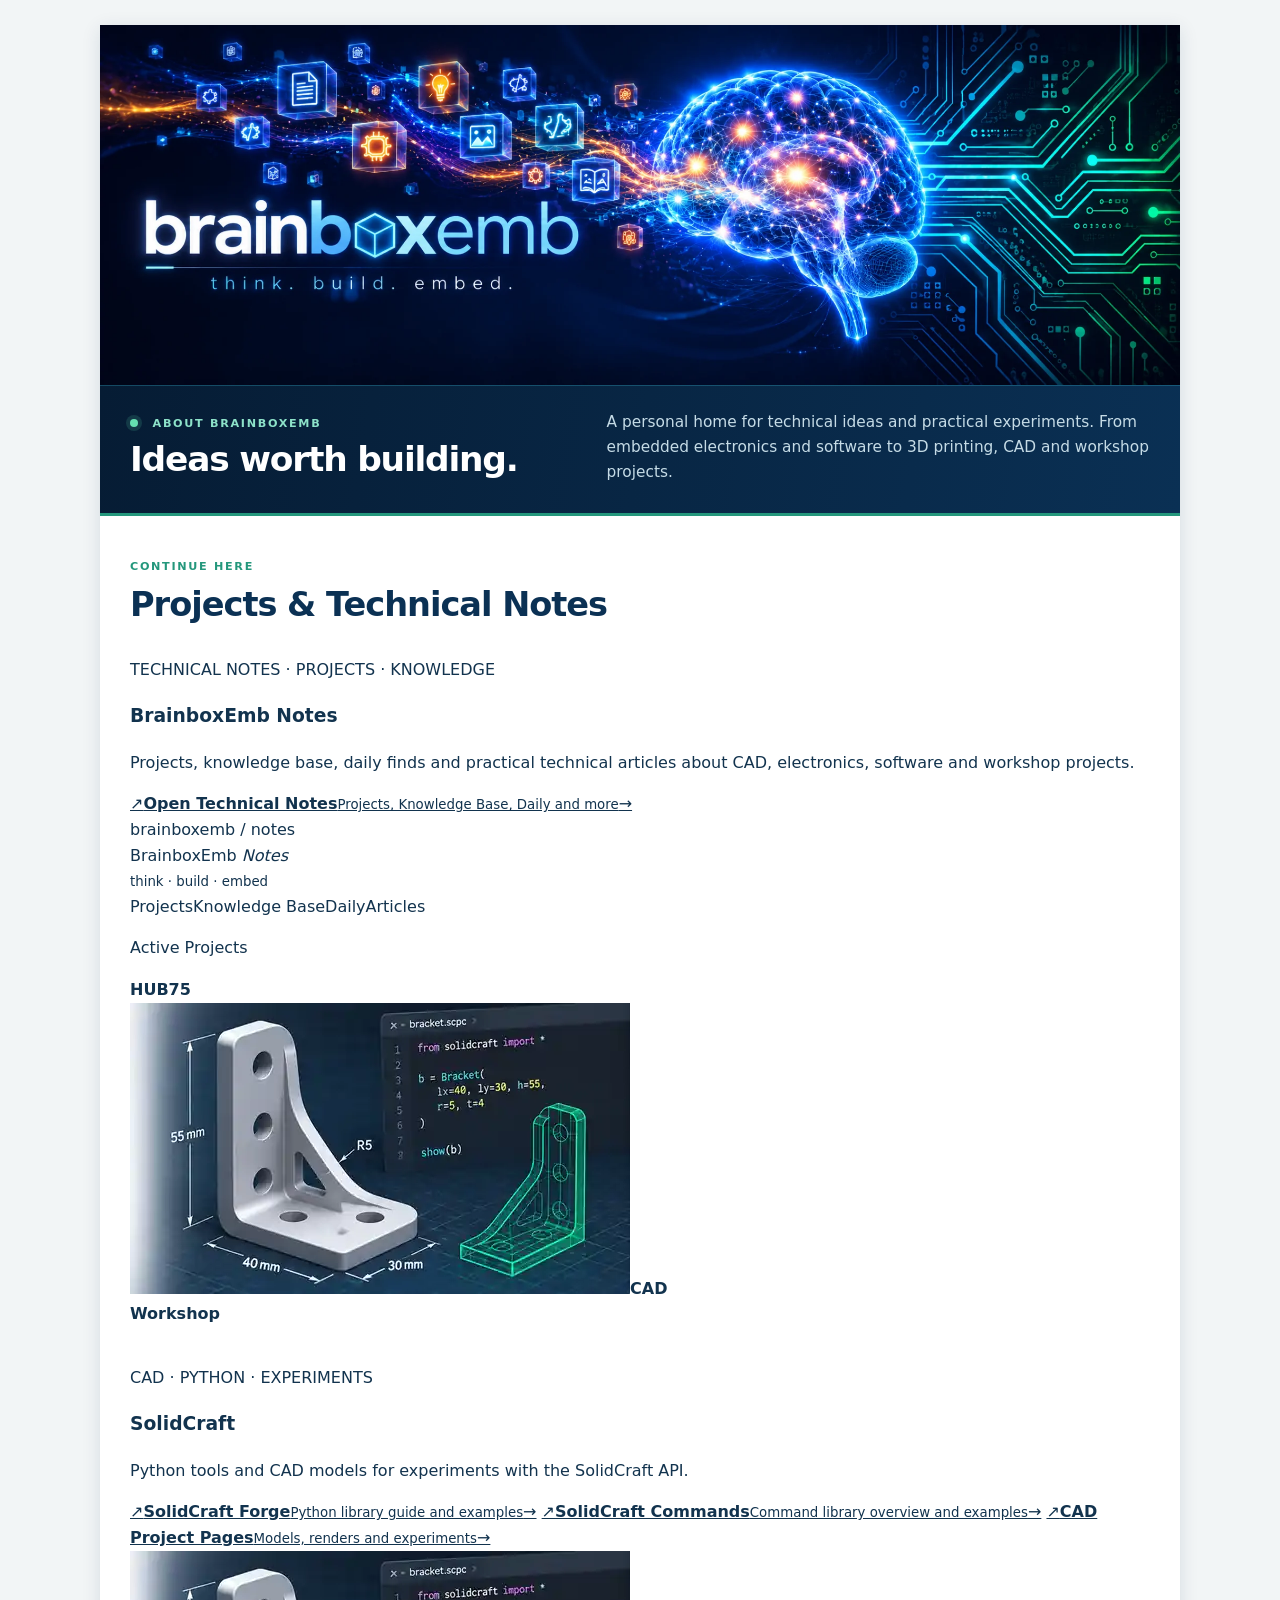
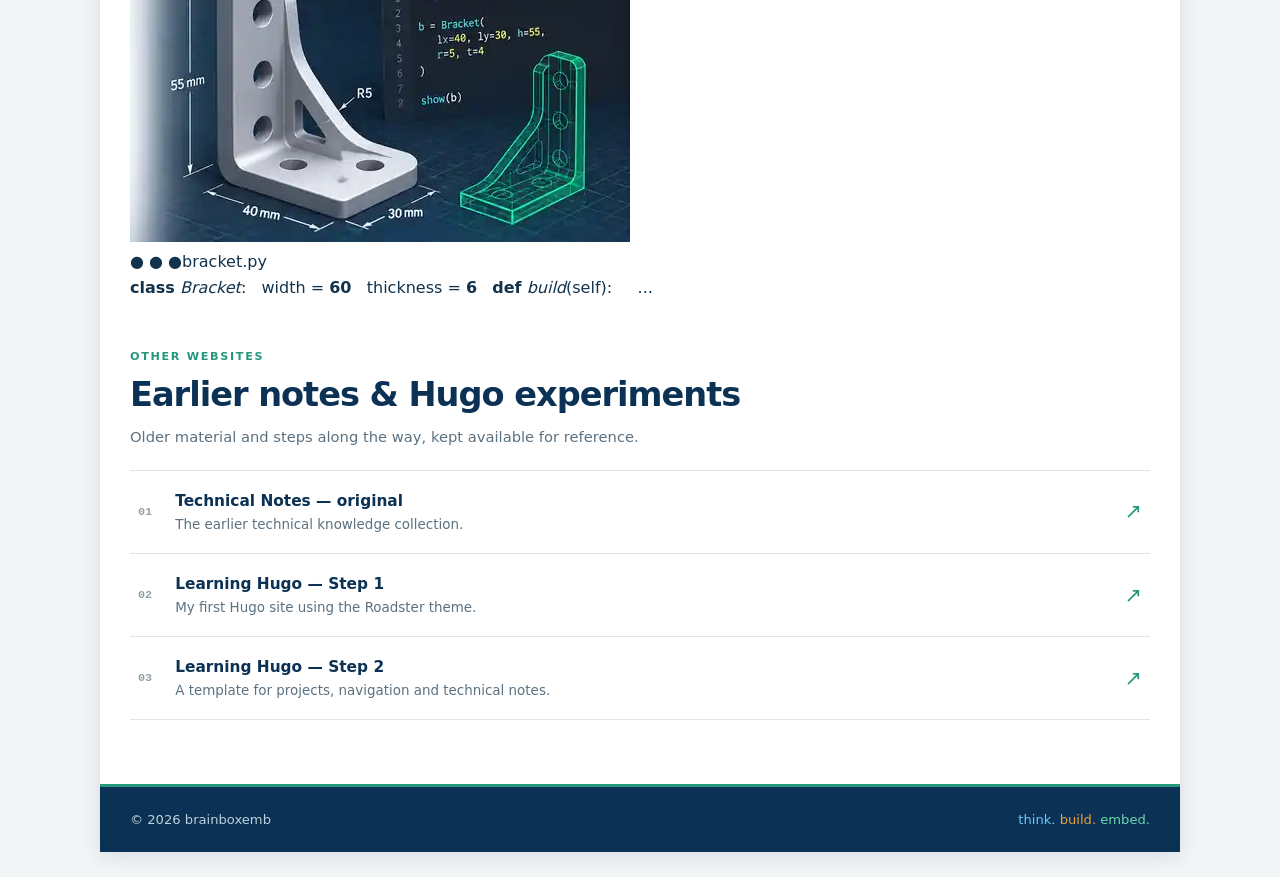
==== commit 603d8fe1: "Unify Notes and SolidCraft cards, links and previews" ====
--- a/index.html
+++ b/index.html
@@ -37,58 +37,54 @@
         <h2 id="destinations-heading">Projects &amp; Technical Notes</h2>
       </div>
       <div class="primary-links">
-      <a class="feature" href="/notes/" aria-label="Continue to Technical Notes">
-        <div class="feature__body">
-          <span class="feature__tag"><span class="mini-dot"></span> CURRENT WEBSITE · HUGO</span>
-          <h3>Projects, knowledge and discoveries.</h3>
-          <p>Explore my ongoing projects, technical reference notes and daily finds on the current website.</p>
-          <span class="feature__action">Continue to Technical Notes <span aria-hidden="true">→</span></span>
-        </div>
-        <div class="feature__art" aria-hidden="true">
-          <div class="window">
-            <span class="window__dots"><i></i><i></i><i></i></span>
-            <span class="window__title">brainboxemb / notes</span>
-            <div class="window__content">
-              <div class="window__nav"><span>Projects</span><span>Knowledge Base</span><span>Daily</span></div>
-              <div class="window__lines"><span></span><span></span><span></span></div>
-              <div class="window__tiles"><i></i><i></i></div>
+        <section class="destination-card destination-card--notes" aria-labelledby="notes-heading">
+          <div class="destination-card__content">
+            <p class="destination-card__tag">TECHNICAL NOTES · PROJECTS · KNOWLEDGE</p>
+            <h3 id="notes-heading">BrainboxEmb Notes</h3>
+            <p class="destination-card__description">Projects, knowledge base, daily finds and practical technical articles about CAD, electronics, software and workshop projects.</p>
+            <nav class="destination-links" aria-label="Technical Notes website">
+              <a href="/notes/"><span class="destination-links__icon" aria-hidden="true">↗</span><span class="destination-links__text"><strong>Open Technical Notes</strong><small>Projects, Knowledge Base, Daily and more</small></span><span class="destination-links__arrow" aria-hidden="true">→</span></a>
+            </nav>
+          </div>
+          <div class="destination-card__art destination-card__art--notes" aria-label="Preview of technical projects on BrainboxEmb Notes">
+            <div class="notes-preview" aria-hidden="true">
+              <div class="notes-preview__browser"><i></i><i></i><i></i><span>brainboxemb / notes</span></div>
+              <div class="notes-preview__brand"><div class="notes-preview__logo">BrainboxEmb <em>Notes</em></div><small>think · build · embed</small></div>
+              <div class="notes-preview__nav"><span>Projects</span><span>Knowledge Base</span><span>Daily</span><span>Articles</span></div>
+              <p class="notes-preview__heading">Active Projects</p>
+              <div class="notes-preview__tiles">
+                <div><img src="/notes/projects/2026/001-hub75-display/_image/cover.jpg" alt=""><b>HUB75</b></div>
+                <div><img src="solidcraft-cad.webp" alt=""><b>CAD</b></div>
+                <div><img src="/notes/knowledge/diy-workshop/workshop-furniture/diy-workbenches/mft-variants/youtube-videos/mft-workbench-hok8ncyfaga/images/youtube-mft-workbench-hok8ncyfaga-w320.webp" alt=""><b>Workshop</b></div>
+              </div>
             </div>
           </div>
-        </div>
-      </a>
-      <section class="solidcraft-card" aria-labelledby="solidcraft-heading">
-        <div class="solidcraft-card__content">
-          <div class="solidcraft-card__intro">
-          <span class="feature__tag">CAD · PYTHON · EXPERIMENTS</span>
-          <h3 id="solidcraft-heading">SolidCraft</h3>
-          <p>Python tools and CAD models for experiments with the SolidCraft API.</p>
-        </div>
-        <nav class="solidcraft-links" aria-label="SolidCraft repositories">
-          <a href="https://github.com/brainboxemb/lib.py.solidcraft.forge">
-            <strong>Python Forge library</strong>
-            <small>Python-based model generation.</small>
-            <span aria-hidden="true">↗</span>
-          </a>
-          <a href="https://github.com/brainboxemb/lib.py.solidcraft.cmd">
-            <strong>Python command library</strong>
-            <small>Command interface — repository started.</small>
-            <span aria-hidden="true">↗</span>
-          </a>
-          <a href="https://github.com/brainboxemb/2026-011-02.cad.solidcraft">
-            <strong>CAD models</strong>
-            <small>SolidCraft model files and examples.</small>
-            <span aria-hidden="true">↗</span>
-          </a>
-        </nav>
-        <a class="solidcraft-card__pages" href="/2026-011-02.cad.solidcraft/">
-          Explore the CAD project pages <span aria-hidden="true">→</span>
-        </a>
-        </div>
-        <div class="solidcraft-card__visual">
-          <img src="solidcraft-cad.webp" width="500" height="291"
-               alt="Concept illustration of a CAD corner bracket, dimension guides, wireframe and Python scripting." loading="lazy">
-        </div>
-      </section>
+        </section>
+        <section class="destination-card destination-card--solidcraft" aria-labelledby="solidcraft-heading">
+          <div class="destination-card__content">
+            <p class="destination-card__tag">CAD · PYTHON · EXPERIMENTS</p>
+            <h3 id="solidcraft-heading">SolidCraft</h3>
+            <p class="destination-card__description">Python tools and CAD models for experiments with the SolidCraft API.</p>
+            <nav class="destination-links" aria-label="SolidCraft project websites">
+              <a href="/lib.py.solidcraft.forge/"><span class="destination-links__icon" aria-hidden="true">↗</span><span class="destination-links__text"><strong>SolidCraft Forge</strong><small>Python library guide and examples</small></span><span class="destination-links__arrow" aria-hidden="true">→</span></a>
+              <a href="/lib.py.solidcraft.cmd/"><span class="destination-links__icon" aria-hidden="true">↗</span><span class="destination-links__text"><strong>SolidCraft Commands</strong><small>Command library overview and examples</small></span><span class="destination-links__arrow" aria-hidden="true">→</span></a>
+              <a href="/2026-011-02.cad.solidcraft/"><span class="destination-links__icon" aria-hidden="true">↗</span><span class="destination-links__text"><strong>CAD Project Pages</strong><small>Models, renders and experiments</small></span><span class="destination-links__arrow" aria-hidden="true">→</span></a>
+            </nav>
+          </div>
+          <div class="destination-card__art destination-card__art--solidcraft" aria-label="Concept art of a CAD corner bracket, its dimensions and a Python definition">
+            <img src="solidcraft-cad.webp" width="500" height="291" alt="" loading="lazy">
+            <div class="cad-code" aria-hidden="true">
+              <div class="cad-code__bar"><span class="cad-code__dots">● ● ●</span><span>bracket.py</span></div>
+              <div class="cad-code__body">
+                <span><b>class</b> <em>Bracket</em>:</span>
+                <span> &nbsp; width = <strong>60</strong></span>
+                <span> &nbsp; thickness = <strong>6</strong></span>
+                <span> &nbsp; <b>def</b> <em>build</em>(self):</span>
+                <span> &nbsp;&nbsp;&nbsp; ...</span>
+              </div>
+            </div>
+          </div>
+        </section>
       </div>
     </section>
 
--- a/style.css
+++ b/style.css
@@ -102,8 +102,8 @@
 .primary-links .feature__art { min-height: 248px; }
 .solidcraft-card {
   display: grid;
-  grid-template-columns: minmax(0,59%) minmax(0,41%);
-  min-height: 308px;
+  grid-template-columns: minmax(0,54%) minmax(0,46%);
+  min-height: 340px;
   border: 1px solid var(--line);
   border-top: 4px solid #37a9c7;
   background: #fff;
@@ -159,18 +159,28 @@
 }
 .solidcraft-card__pages:hover { text-decoration: underline; }
 .solidcraft-card__visual {
+  position: relative;
   display: flex;
   align-items: center;
   justify-content: center;
   min-width: 0;
-  min-height: 270px;
-  padding: 18px;
-  background: linear-gradient(140deg,#0a2c4b,#0d4265);
+  min-height: 340px;
+  padding: 0;
+  overflow: hidden;
+  background: linear-gradient(145deg,#102f48,#061e36);
+}
+.solidcraft-card__visual::before {
+  content: "";
+  position: absolute;
+  inset: 0;
+  pointer-events: none;
+  z-index: 1;
+  background: linear-gradient(90deg, rgba(255,255,255,.08), transparent 18%, rgba(6,22,39,.12));
 }
 .solidcraft-card__visual img {
   display: block;
   width: 100%;
-  max-width: 540px;
+  max-width: none;
   height: auto;
 }
 @media(max-width:760px) {
@@ -183,3 +193,9 @@
   .solidcraft-links { padding: 0 16px; }
   .solidcraft-card__pages { margin-left: 24px; margin-right: 24px; }
 }
+
+/* Give the Notes preview a little more presence without changing its contents. */
+.primary-links .feature__art .window {
+  max-width: 320px;
+  box-shadow: 0 18px 30px rgba(0,0,0,.32);
+}
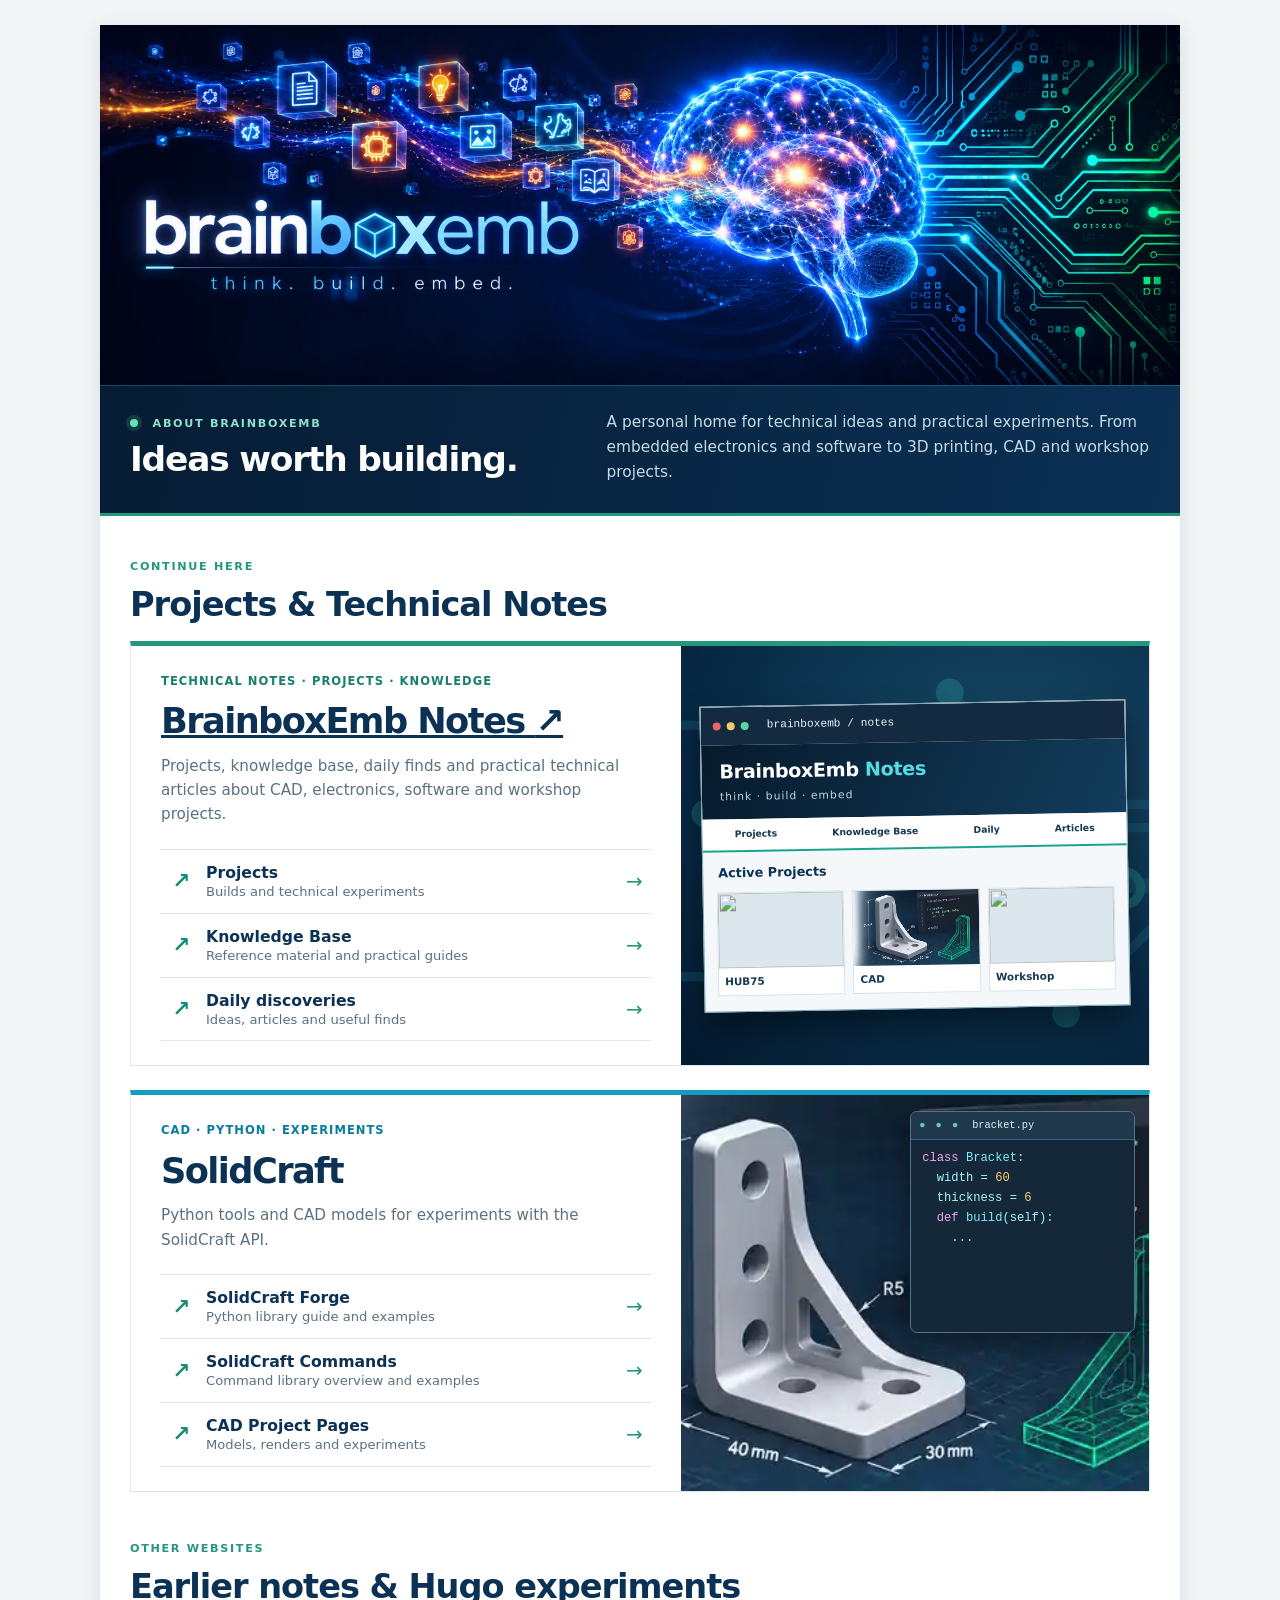
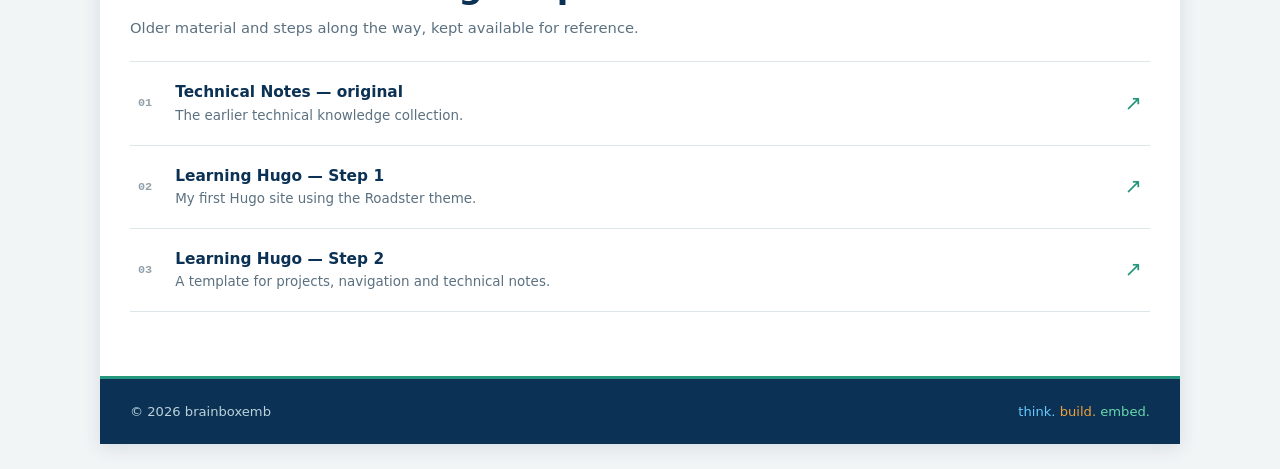
==== commit 34aa2365: "Match Notes and SolidCraft with three navigation rows" ====
--- a/index.html
+++ b/index.html
@@ -40,10 +40,12 @@
         <section class="destination-card destination-card--notes" aria-labelledby="notes-heading">
           <div class="destination-card__content">
             <p class="destination-card__tag">TECHNICAL NOTES · PROJECTS · KNOWLEDGE</p>
-            <h3 id="notes-heading">BrainboxEmb Notes</h3>
+            <h3 id="notes-heading"><a class="destination-card__heading-link" href="/notes/">BrainboxEmb Notes <span aria-hidden="true">↗</span></a></h3>
             <p class="destination-card__description">Projects, knowledge base, daily finds and practical technical articles about CAD, electronics, software and workshop projects.</p>
-            <nav class="destination-links" aria-label="Technical Notes website">
-              <a href="/notes/"><span class="destination-links__icon" aria-hidden="true">↗</span><span class="destination-links__text"><strong>Open Technical Notes</strong><small>Projects, Knowledge Base, Daily and more</small></span><span class="destination-links__arrow" aria-hidden="true">→</span></a>
+            <nav class="destination-links" aria-label="Technical Notes sections">
+              <a href="/notes/projects/"><span class="destination-links__icon" aria-hidden="true">↗</span><span class="destination-links__text"><strong>Projects</strong><small>Builds and technical experiments</small></span><span class="destination-links__arrow" aria-hidden="true">→</span></a>
+              <a href="/notes/knowledge/"><span class="destination-links__icon" aria-hidden="true">↗</span><span class="destination-links__text"><strong>Knowledge Base</strong><small>Reference material and practical guides</small></span><span class="destination-links__arrow" aria-hidden="true">→</span></a>
+              <a href="/notes/daily/"><span class="destination-links__icon" aria-hidden="true">↗</span><span class="destination-links__text"><strong>Daily discoveries</strong><small>Ideas, articles and useful finds</small></span><span class="destination-links__arrow" aria-hidden="true">→</span></a>
             </nav>
           </div>
           <div class="destination-card__art destination-card__art--notes" aria-label="Preview of technical projects on BrainboxEmb Notes">
--- a/style.css
+++ b/style.css
@@ -88,114 +88,95 @@
 }
 
 
-/* Two full-width destinations: Technical Notes first, SolidCraft below. */
-.primary-links {
-  display: flex;
-  flex-direction: column;
-  gap: 22px;
+
+/* Shared destination-card system: the two sections use one visual rhythm. */
+.primary-links { display:flex; flex-direction:column; gap:24px; }
+.destination-card {
+  display:grid;
+  grid-template-columns:minmax(0,54%) minmax(0,46%);
+  border:1px solid var(--line);
+  border-top:5px solid var(--green);
+  background:#fff;
+  min-height:365px;
+  overflow:hidden;
 }
-.primary-links .feature {
-  grid-template-columns: minmax(0,59%) minmax(0,41%);
-  min-height: 248px;
+.destination-card--solidcraft { border-top-color:#159dc0; }
+.destination-card__content { display:flex; flex-direction:column; min-width:0; padding:26px 30px 24px; }
+.destination-card__tag {
+  margin:0 0 10px; color:#187f6e;
+  font-size:.72rem; font-weight:800; letter-spacing:.09em;
 }
-.primary-links .feature__body { min-height: 0; }
-.primary-links .feature__art { min-height: 248px; }
-.solidcraft-card {
-  display: grid;
-  grid-template-columns: minmax(0,54%) minmax(0,46%);
-  min-height: 340px;
-  border: 1px solid var(--line);
-  border-top: 4px solid #37a9c7;
-  background: #fff;
+.destination-card--solidcraft .destination-card__tag { color:#087c9b; }
+.destination-card h3 { margin:0 0 12px; font-size:clamp(1.7rem,2.8vw,2.2rem); letter-spacing:-.045em; line-height:1.18; color:var(--navy); }
+.destination-card__description { margin:0 0 22px; font-size:.95rem; color:var(--muted); max-width:460px; }
+.destination-links { display:flex; flex-direction:column; margin-top:auto; border-top:1px solid var(--line); }
+.destination-links a {
+  display:flex; gap:12px; align-items:center; text-decoration:none;
+  padding:12px 8px; border-bottom:1px solid var(--line); min-height:60px;
 }
-.solidcraft-card__content {
-  min-width: 0;
-  display: flex;
-  flex-direction: column;
+.destination-links a:hover, .destination-links a:focus-visible { background:#f2f9f8; }
+.destination-links__icon { color:#178c77; font-size:1.35rem; font-weight:700; line-height:1; width:25px; text-align:center; }
+.destination-links__text { min-width:0; display:flex; flex-direction:column; flex:1; }
+.destination-links strong { font-size:.98rem; line-height:1.35; color:var(--navy); }
+.destination-links small { font-size:.82rem; color:var(--muted); line-height:1.35; }
+.destination-links__arrow { margin-left:auto; color:var(--green); font-size:1.25rem; }
+.destination-card__art { position:relative; display:flex; align-items:center; justify-content:center; overflow:hidden; min-width:0; min-height:350px; }
+.destination-card__art--notes {
+  background: radial-gradient(ellipse at 70% 30%,#184b69 0,#082c48 62%,#041a30 100%);
 }
-.solidcraft-card__intro { padding: 22px 32px 14px; }
-.solidcraft-card__intro h3 {
-  font-size: clamp(1.32rem,2.15vw,1.76rem);
-  letter-spacing: -.035em;
-  line-height: 1.18;
-  margin: 10px 0 9px;
+.destination-card__art--notes::before {
+  content:""; position:absolute; inset:0; opacity:.3; pointer-events:none;
+  background:url('header-circuit.svg') center/cover no-repeat;
 }
-.solidcraft-card__intro p {
-  margin: 0;
-  color: var(--muted);
-  font-size: .92rem;
+.notes-preview {
+  position:relative; width:91%; max-width:460px;
+  background:#f4f8fb; border:1px solid #7ba4b7;
+  box-shadow:0 18px 35px rgba(0,0,0,.48);
+  transform:rotate(-1deg); font-family:system-ui,sans-serif; overflow:hidden;
 }
-.solidcraft-links {
-  display: flex;
-  flex-direction: column;
-  padding: 0 24px;
+.notes-preview__browser { background:#132a40; color:#e3f4fb; display:flex; align-items:center; gap:6px; padding:10px 12px; font-size:.7rem; }
+.notes-preview__browser i { display:inline-block; width:8px; height:8px; border-radius:50%; background:#f06367; }
+.notes-preview__browser i:nth-child(2) { background:#f4ca61; }
+.notes-preview__browser i:nth-child(3) { background:#59d79e; }
+.notes-preview__browser span { margin-left:12px; font-family:ui-monospace,monospace; }
+.notes-preview__brand { background:linear-gradient(115deg,#071a2c,#123d5c); padding:12px 18px 14px; color:#fff; }
+.notes-preview__logo { font-weight:850; font-size:clamp(.94rem,1.6vw,1.2rem); letter-spacing:-.02em; }
+.notes-preview__logo em { color:#55dce3; font-style:normal; }
+.notes-preview__brand small { display:block; color:#b9dce7; font-size:.67rem; letter-spacing:.1em; }
+.notes-preview__nav { background:#fff; display:flex; justify-content:space-around; gap:5px; padding:8px 7px; font-size:.58rem; color:#153650; font-weight:750; border-bottom:2px solid #1ba48b; }
+.notes-preview__heading { margin:11px 15px 9px; font-size:.8rem; font-weight:850; color:#0b3154; }
+.notes-preview__tiles { display:grid; grid-template-columns:repeat(3,minmax(0,1fr)); gap:8px; padding:0 13px 15px; }
+.notes-preview__tiles > div { min-width:0; overflow:hidden; background:#fff; border:1px solid #d4e4e9; }
+.notes-preview__tiles img { display:block; width:100%; height:75px; object-fit:cover; background:#dce7ed; }
+.notes-preview__tiles > div:nth-child(2) img { object-position:25% center; }
+.notes-preview__tiles b { display:block; font-size:.65rem; padding:5px 6px; color:#173a55; }
+.destination-card__art--solidcraft { background:#082c48; }
+.destination-card__art--solidcraft > img { display:block; width:100%; height:100%; object-fit:cover; object-position:center; min-height:350px; }
+.cad-code {
+  position:absolute; top:4%; right:3%; width:48%; height:56%;
+  background:#15283a; border:1px solid #547389; border-radius:7px;
+  box-shadow:0 10px 30px rgba(0,0,0,.35); color:#a7f6ff; overflow:hidden;
+  font:clamp(.59rem,1.12vw,.76rem)/1.65 ui-monospace,Consolas,monospace;
 }
-.solidcraft-links a {
-  display: grid;
-  grid-template-columns: 1fr auto;
-  gap: 0 10px;
-  padding: 9px 8px;
-  border-bottom: 1px solid var(--line);
-  text-decoration: none;
-}
-.solidcraft-links a:first-child { border-top: 1px solid var(--line); }
-.solidcraft-links a:hover, .solidcraft-links a:focus-visible { background: #f2f9f8; }
-.solidcraft-links strong { font-size: .93rem; color: var(--navy); }
-.solidcraft-links small { grid-column: 1; font-size: .8rem; color: var(--muted); }
-.solidcraft-links a span {
-  grid-column: 2;
-  grid-row: 1 / span 2;
-  align-self: center;
-  color: var(--green);
-  font-size: 1.2rem;
-}
-.solidcraft-card__pages {
-  margin: auto 32px 22px;
-  padding-top: 12px;
-  font-weight: 750;
-  font-size: .87rem;
-  color: #187f6e;
-  text-decoration: none;
-}
-.solidcraft-card__pages:hover { text-decoration: underline; }
-.solidcraft-card__visual {
-  position: relative;
-  display: flex;
-  align-items: center;
-  justify-content: center;
-  min-width: 0;
-  min-height: 340px;
-  padding: 0;
-  overflow: hidden;
-  background: linear-gradient(145deg,#102f48,#061e36);
-}
-.solidcraft-card__visual::before {
-  content: "";
-  position: absolute;
-  inset: 0;
-  pointer-events: none;
-  z-index: 1;
-  background: linear-gradient(90deg, rgba(255,255,255,.08), transparent 18%, rgba(6,22,39,.12));
-}
-.solidcraft-card__visual img {
-  display: block;
-  width: 100%;
-  max-width: none;
-  height: auto;
-}
+.cad-code__bar { display:flex; align-items:center; gap:12px; color:#e0eff7; padding:5px 8px; background:#20394d; border-bottom:1px solid #3d6079; font-size:.85em; }
+.cad-code__dots { color:#60cead; white-space:nowrap; letter-spacing:2px; }
+.cad-code__body { display:flex; flex-direction:column; white-space:nowrap; padding:8px 11px; }
+.cad-code__body b { font-weight:500; color:#f3a5f5; }
+.cad-code__body em { color:#7fecf4; font-style:normal; }
+.cad-code__body strong { color:#f3cf70; font-weight:500; }
 @media(max-width:760px) {
-  .primary-links .feature, .solidcraft-card { grid-template-columns: 1fr; }
-  .primary-links .feature__art { min-height: 175px; }
-  .solidcraft-card__visual { min-height: 180px; }
+  .destination-card { grid-template-columns:1fr; }
+  .destination-card__art { min-height:260px; }
+  .destination-card__art--solidcraft > img { min-height:260px; max-height:320px; }
+  .cad-code { font-size:clamp(.63rem,2.4vw,.8rem); }
 }
 @media(max-width:480px) {
-  .solidcraft-card__intro { padding: 23px 24px 14px; }
-  .solidcraft-links { padding: 0 16px; }
-  .solidcraft-card__pages { margin-left: 24px; margin-right: 24px; }
+  .destination-card__content { padding:23px 21px 25px; }
+  .destination-card h3 { font-size:1.75rem; }
+  .notes-preview__tiles img { height:66px; }
+  .notes-preview__nav { font-size:.52rem; }
+  .destination-card__art { min-height:225px; }
+  .destination-card__art--solidcraft > img { min-height:225px; }
+  .cad-code { height:58%; font-size:.56rem; }
+  .cad-code__body { padding:5px 7px; }
 }
-
-/* Give the Notes preview a little more presence without changing its contents. */
-.primary-links .feature__art .window {
-  max-width: 320px;
-  box-shadow: 0 18px 30px rgba(0,0,0,.32);
-}
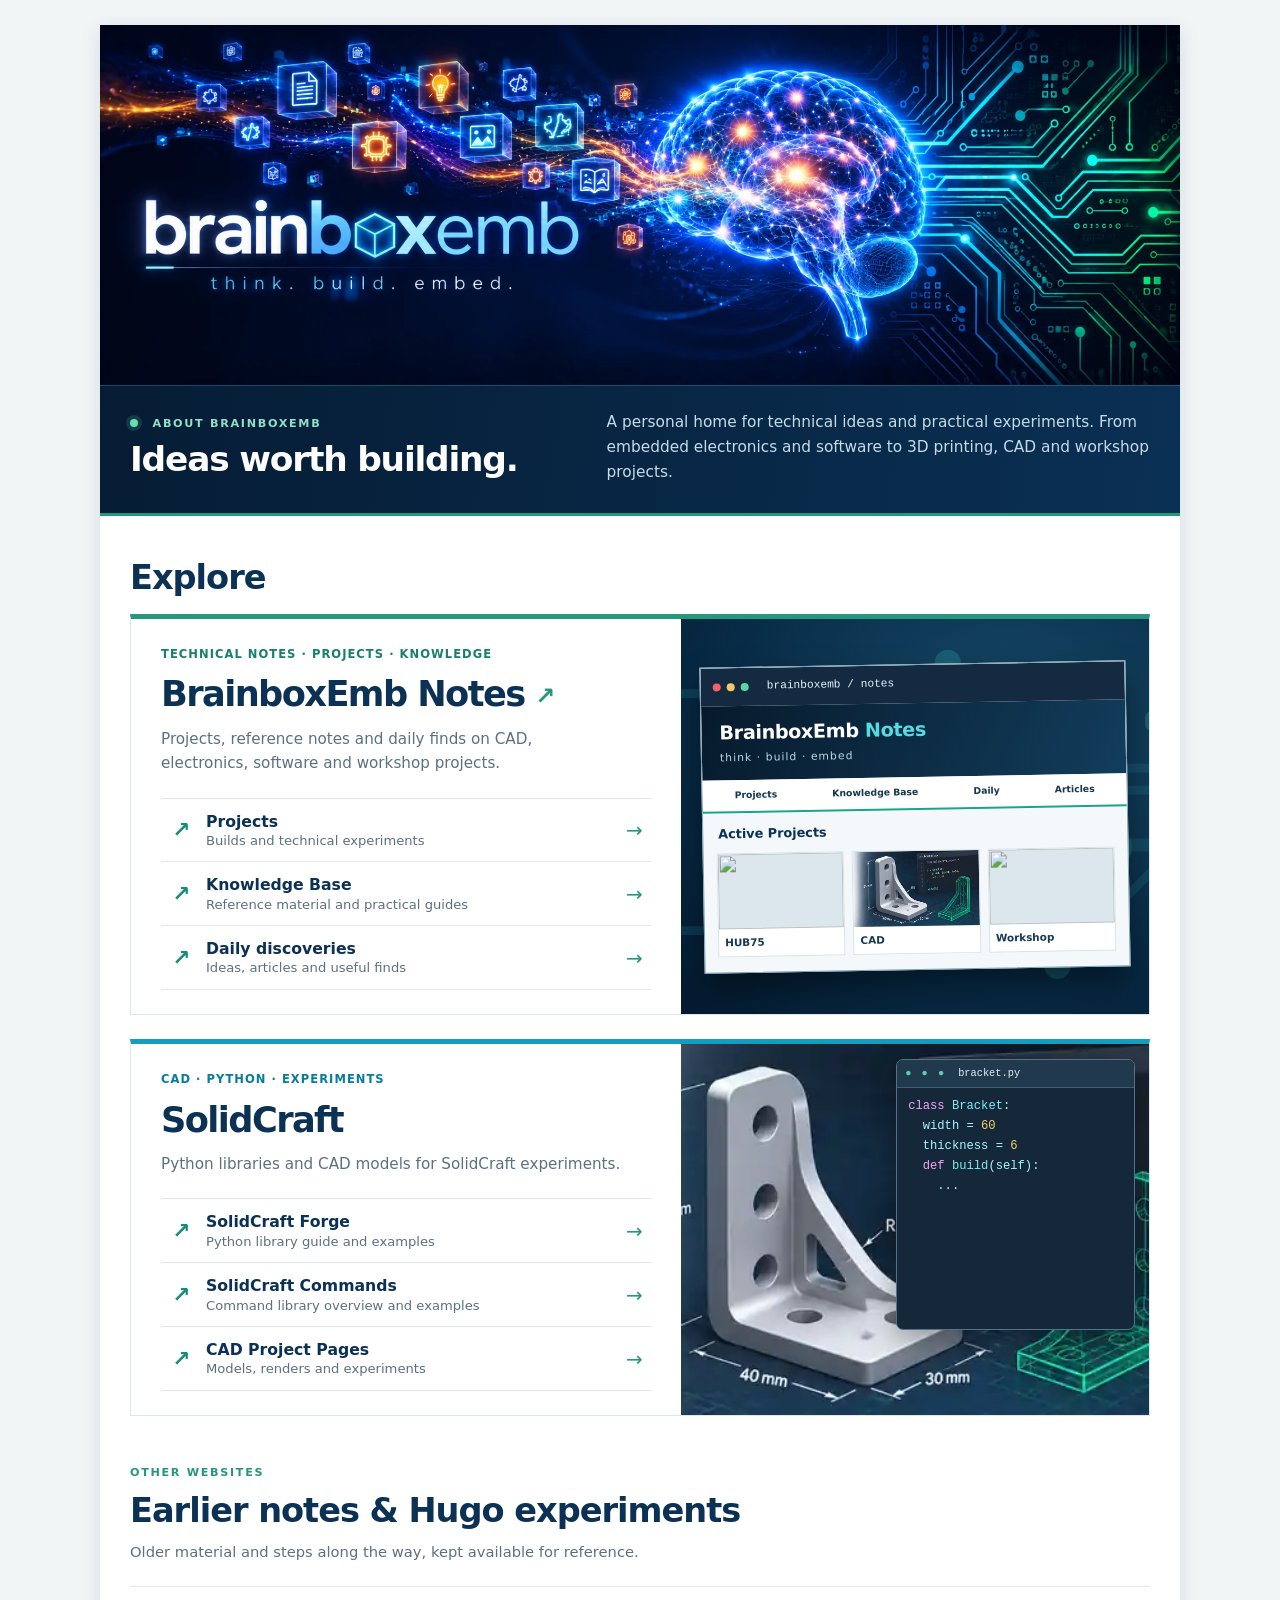
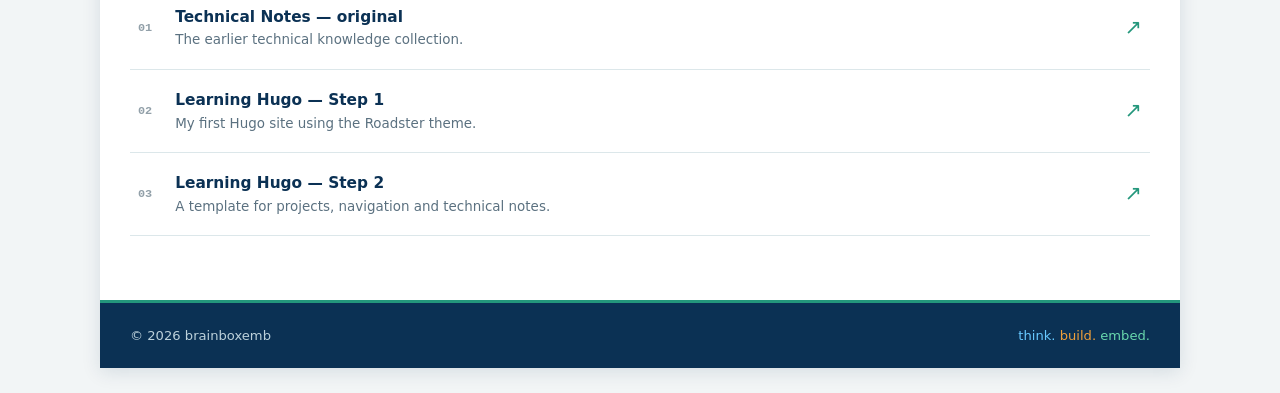
==== commit fee974a2: "Use subtle Explore heading and concise descriptions" ====
--- a/index.html
+++ b/index.html
@@ -32,16 +32,15 @@
 
   <main id="main" class="shell main">
     <section class="main-site" aria-labelledby="destinations-heading">
-      <div class="section-heading">
-        <p class="eyebrow">CONTINUE HERE</p>
-        <h2 id="destinations-heading">Projects &amp; Technical Notes</h2>
+      <div class="section-heading section-heading--destinations">
+        <h2 id="destinations-heading">Explore</h2>
       </div>
       <div class="primary-links">
         <section class="destination-card destination-card--notes" aria-labelledby="notes-heading">
           <div class="destination-card__content">
             <p class="destination-card__tag">TECHNICAL NOTES · PROJECTS · KNOWLEDGE</p>
             <h3 id="notes-heading"><a class="destination-card__heading-link" href="/notes/">BrainboxEmb Notes <span aria-hidden="true">↗</span></a></h3>
-            <p class="destination-card__description">Projects, knowledge base, daily finds and practical technical articles about CAD, electronics, software and workshop projects.</p>
+            <p class="destination-card__description">Projects, reference notes and daily finds on CAD, electronics, software and workshop projects.</p>
             <nav class="destination-links" aria-label="Technical Notes sections">
               <a href="/notes/projects/"><span class="destination-links__icon" aria-hidden="true">↗</span><span class="destination-links__text"><strong>Projects</strong><small>Builds and technical experiments</small></span><span class="destination-links__arrow" aria-hidden="true">→</span></a>
               <a href="/notes/knowledge/"><span class="destination-links__icon" aria-hidden="true">↗</span><span class="destination-links__text"><strong>Knowledge Base</strong><small>Reference material and practical guides</small></span><span class="destination-links__arrow" aria-hidden="true">→</span></a>
@@ -66,7 +65,7 @@
           <div class="destination-card__content">
             <p class="destination-card__tag">CAD · PYTHON · EXPERIMENTS</p>
             <h3 id="solidcraft-heading">SolidCraft</h3>
-            <p class="destination-card__description">Python tools and CAD models for experiments with the SolidCraft API.</p>
+            <p class="destination-card__description">Python libraries and CAD models for SolidCraft experiments.</p>
             <nav class="destination-links" aria-label="SolidCraft project websites">
               <a href="/lib.py.solidcraft.forge/"><span class="destination-links__icon" aria-hidden="true">↗</span><span class="destination-links__text"><strong>SolidCraft Forge</strong><small>Python library guide and examples</small></span><span class="destination-links__arrow" aria-hidden="true">→</span></a>
               <a href="/lib.py.solidcraft.cmd/"><span class="destination-links__icon" aria-hidden="true">↗</span><span class="destination-links__text"><strong>SolidCraft Commands</strong><small>Command library overview and examples</small></span><span class="destination-links__arrow" aria-hidden="true">→</span></a>
--- a/style.css
+++ b/style.css
@@ -153,7 +153,7 @@
 .destination-card__art--solidcraft { background:#082c48; }
 .destination-card__art--solidcraft > img { display:block; width:100%; height:100%; object-fit:cover; object-position:center; min-height:350px; }
 .cad-code {
-  position:absolute; top:4%; right:3%; width:48%; height:56%;
+  position:absolute; top:4%; right:3%; width:51%; height:73%;
   background:#15283a; border:1px solid #547389; border-radius:7px;
   box-shadow:0 10px 30px rgba(0,0,0,.35); color:#a7f6ff; overflow:hidden;
   font:clamp(.59rem,1.12vw,.76rem)/1.65 ui-monospace,Consolas,monospace;
@@ -177,6 +177,10 @@
   .notes-preview__nav { font-size:.52rem; }
   .destination-card__art { min-height:225px; }
   .destination-card__art--solidcraft > img { min-height:225px; }
-  .cad-code { height:58%; font-size:.56rem; }
+  .cad-code { height:72%; font-size:.56rem; }
   .cad-code__body { padding:5px 7px; }
 }
+
+.destination-card__heading-link { color:inherit; text-decoration:none; }
+.destination-card__heading-link:hover { color:#087c9b; }
+.destination-card__heading-link span { color:var(--green); font-size:.68em; vertical-align:.1em; }
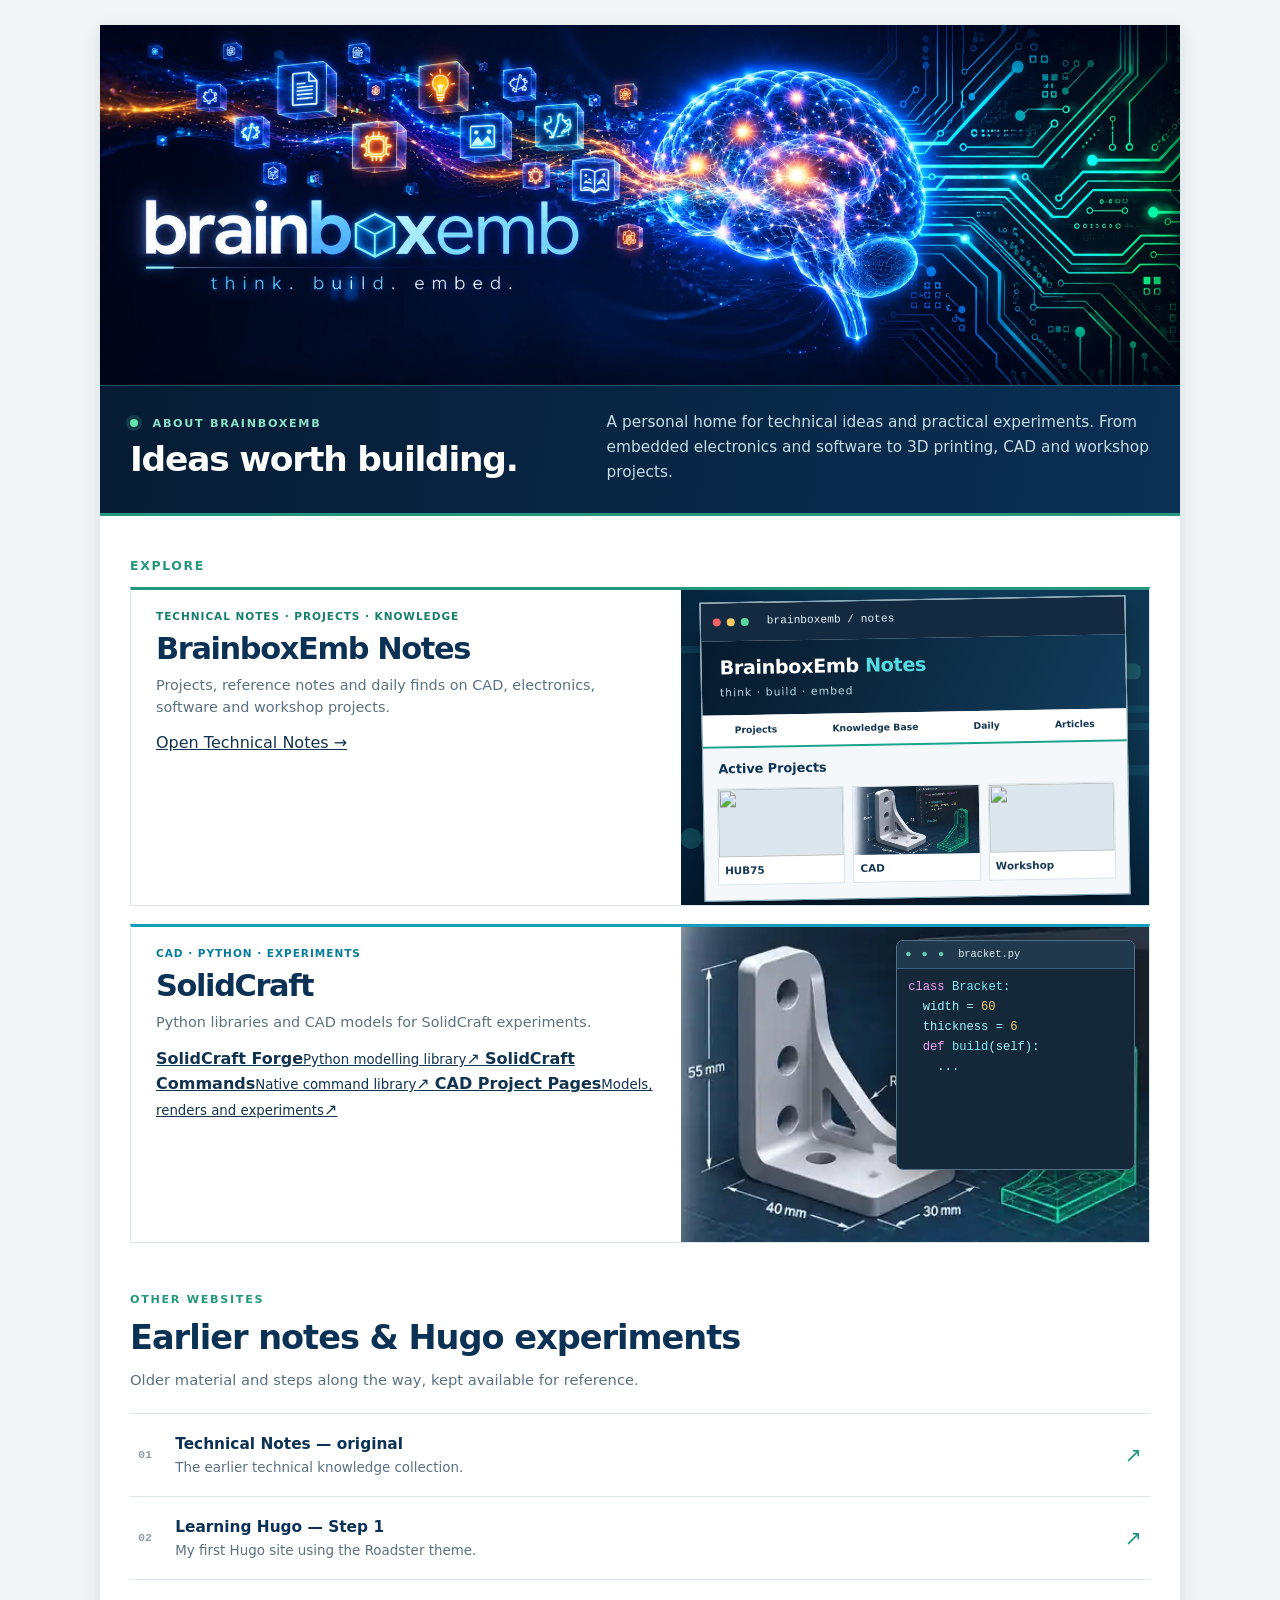
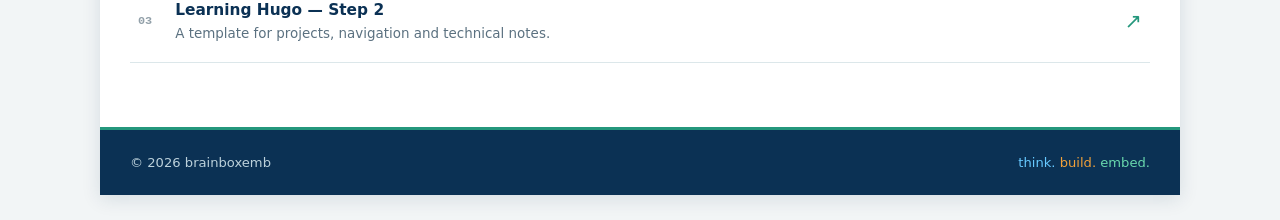
==== commit f84fd490: "Simplify Notes to one button and arrange SolidCraft Pages links in two rows" ====
--- a/index.html
+++ b/index.html
@@ -39,13 +39,11 @@
         <section class="destination-card destination-card--notes" aria-labelledby="notes-heading">
           <div class="destination-card__content">
             <p class="destination-card__tag">TECHNICAL NOTES · PROJECTS · KNOWLEDGE</p>
-            <h3 id="notes-heading"><a class="destination-card__heading-link" href="/notes/">BrainboxEmb Notes <span aria-hidden="true">↗</span></a></h3>
+            <h3 id="notes-heading">BrainboxEmb Notes</h3>
             <p class="destination-card__description">Projects, reference notes and daily finds on CAD, electronics, software and workshop projects.</p>
-            <nav class="destination-links" aria-label="Technical Notes sections">
-              <a href="/notes/projects/"><span class="destination-links__icon" aria-hidden="true">↗</span><span class="destination-links__text"><strong>Projects</strong><small>Builds and technical experiments</small></span><span class="destination-links__arrow" aria-hidden="true">→</span></a>
-              <a href="/notes/knowledge/"><span class="destination-links__icon" aria-hidden="true">↗</span><span class="destination-links__text"><strong>Knowledge Base</strong><small>Reference material and practical guides</small></span><span class="destination-links__arrow" aria-hidden="true">→</span></a>
-              <a href="/notes/daily/"><span class="destination-links__icon" aria-hidden="true">↗</span><span class="destination-links__text"><strong>Daily discoveries</strong><small>Ideas, articles and useful finds</small></span><span class="destination-links__arrow" aria-hidden="true">→</span></a>
-            </nav>
+            <a class="notes-cta" href="/notes/">
+              Open Technical Notes <span aria-hidden="true">→</span>
+            </a>
           </div>
           <div class="destination-card__art destination-card__art--notes" aria-label="Preview of technical projects on BrainboxEmb Notes">
             <div class="notes-preview" aria-hidden="true">
@@ -66,10 +64,16 @@
             <p class="destination-card__tag">CAD · PYTHON · EXPERIMENTS</p>
             <h3 id="solidcraft-heading">SolidCraft</h3>
             <p class="destination-card__description">Python libraries and CAD models for SolidCraft experiments.</p>
-            <nav class="destination-links" aria-label="SolidCraft project websites">
-              <a href="/lib.py.solidcraft.forge/"><span class="destination-links__icon" aria-hidden="true">↗</span><span class="destination-links__text"><strong>SolidCraft Forge</strong><small>Python library guide and examples</small></span><span class="destination-links__arrow" aria-hidden="true">→</span></a>
-              <a href="/lib.py.solidcraft.cmd/"><span class="destination-links__icon" aria-hidden="true">↗</span><span class="destination-links__text"><strong>SolidCraft Commands</strong><small>Command library overview and examples</small></span><span class="destination-links__arrow" aria-hidden="true">→</span></a>
-              <a href="/2026-011-02.cad.solidcraft/"><span class="destination-links__icon" aria-hidden="true">↗</span><span class="destination-links__text"><strong>CAD Project Pages</strong><small>Models, renders and experiments</small></span><span class="destination-links__arrow" aria-hidden="true">→</span></a>
+            <nav class="solidcraft-grid" aria-label="SolidCraft project websites">
+              <a href="/lib.py.solidcraft.forge/">
+                <strong>SolidCraft Forge</strong><small>Python modelling library</small><span aria-hidden="true">↗</span>
+              </a>
+              <a href="/lib.py.solidcraft.cmd/">
+                <strong>SolidCraft Commands</strong><small>Native command library</small><span aria-hidden="true">↗</span>
+              </a>
+              <a class="solidcraft-grid__wide" href="/2026-011-02.cad.solidcraft/">
+                <strong>CAD Project Pages</strong><small>Models, renders and experiments</small><span aria-hidden="true">↗</span>
+              </a>
             </nav>
           </div>
           <div class="destination-card__art destination-card__art--solidcraft" aria-label="Concept art of a CAD corner bracket, its dimensions and a Python definition">
--- a/style.css
+++ b/style.css
@@ -184,3 +184,37 @@
 .destination-card__heading-link { color:inherit; text-decoration:none; }
 .destination-card__heading-link:hover { color:#087c9b; }
 .destination-card__heading-link span { color:var(--green); font-size:.68em; vertical-align:.1em; }
+
+/* 2026-11-12: Compact, quieter overview and equally sized project panels. */
+.main-site > .section-heading--destinations { margin:0 0 13px; }
+.main-site > .section-heading--destinations h2 {
+  font-size:.78rem;
+  font-weight:800;
+  line-height:1.35;
+  letter-spacing:.13em;
+  text-transform:uppercase;
+  color:var(--green);
+}
+.primary-links { gap:18px; }
+.destination-card { min-height:315px; border-top-width:3px; }
+.destination-card__content { padding:18px 25px 17px; }
+.destination-card__tag { font-size:.66rem; margin-bottom:6px; }
+.destination-card h3 { font-size:clamp(1.5rem,2.4vw,1.9rem); margin-bottom:8px; }
+.destination-card__description { margin-bottom:12px; font-size:.9rem; line-height:1.5; }
+.destination-links a { min-height:49px; padding:7px 6px; gap:10px; }
+.destination-links strong { font-size:.91rem; }
+.destination-links small { font-size:.77rem; }
+.destination-links__icon { width:21px; font-size:1.17rem; }
+.destination-links__arrow { font-size:1.08rem; }
+.destination-card__art { min-height:315px; }
+.destination-card__art--solidcraft > img { min-height:315px; }
+.notes-preview__tiles img { height:68px; }
+@media(max-width:760px) {
+  .destination-card__art { min-height:225px; }
+  .destination-card__art--solidcraft > img { min-height:225px; max-height:260px; }
+}
+@media(max-width:480px) {
+  .destination-card__content { padding:18px 20px 19px; }
+  .destination-card__art { min-height:205px; }
+  .destination-card__art--solidcraft > img { min-height:205px; }
+}
